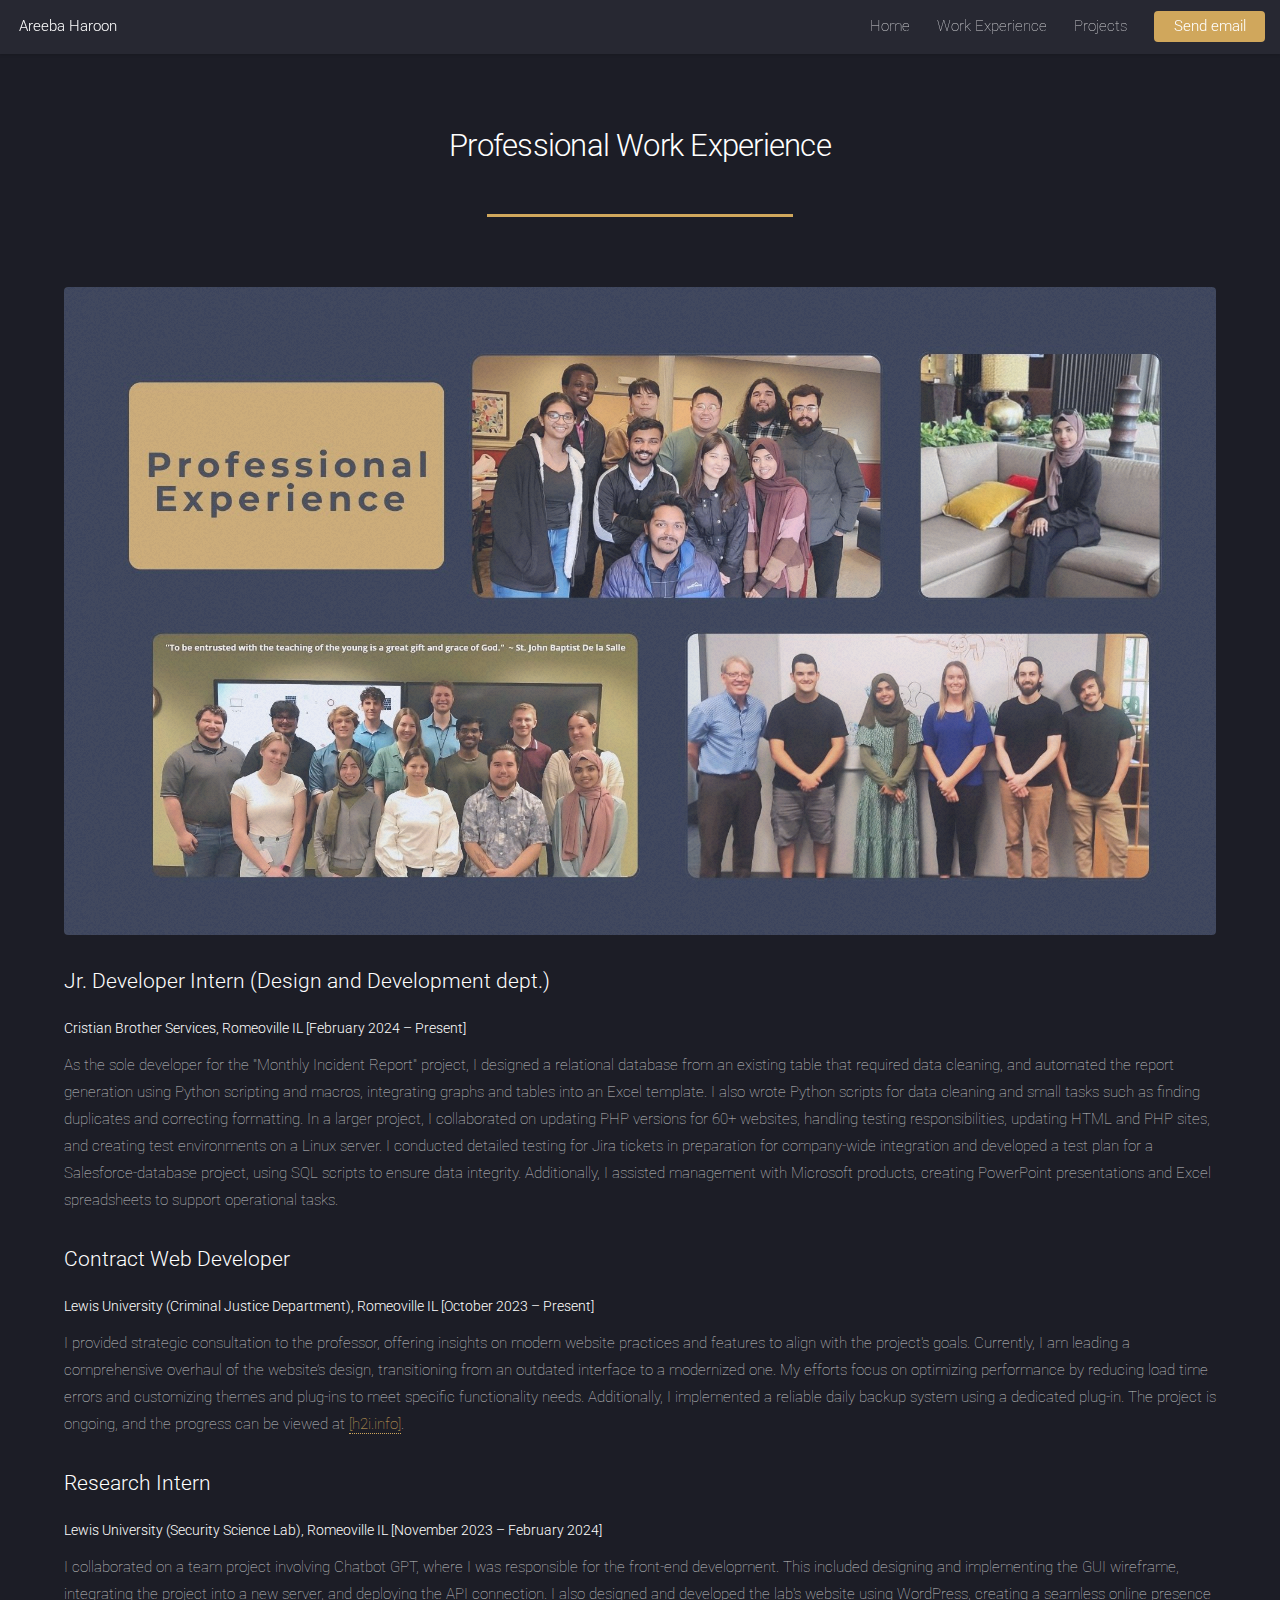
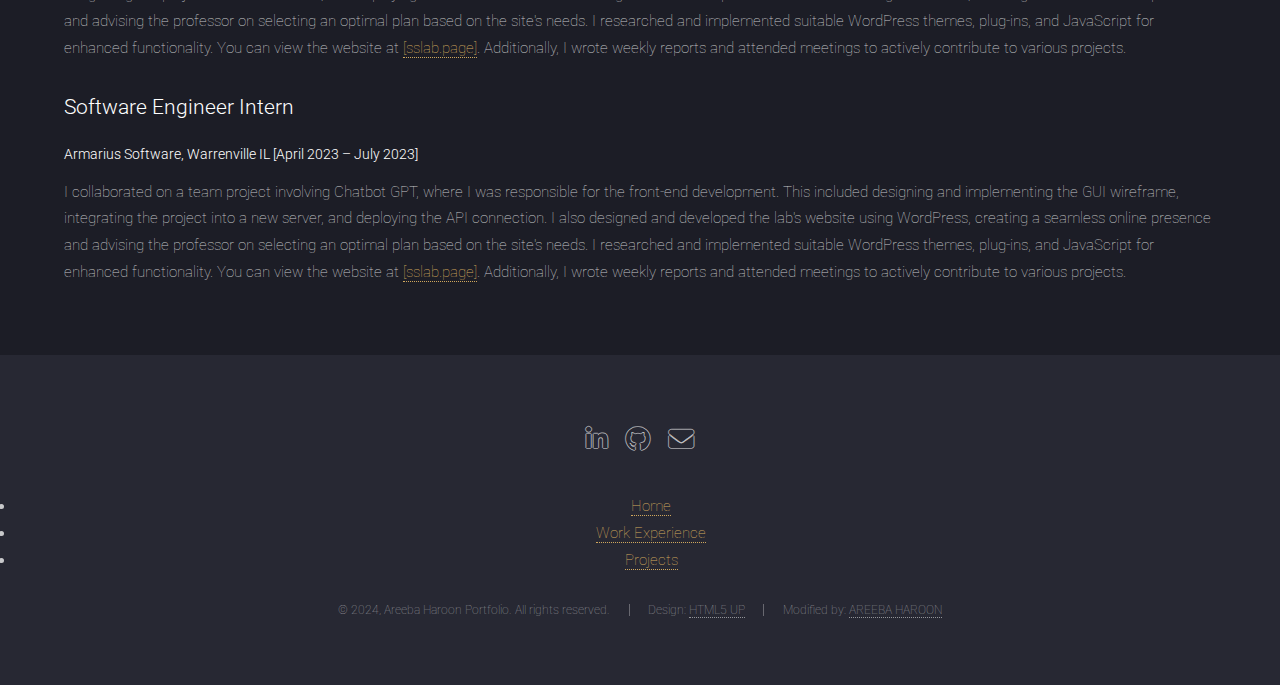
==== experience.html @ 65d548bd "first commit" ====
<!DOCTYPE HTML>
<!--
	Landed by HTML5 UP
	html5up.net | @ajlkn
	Free for personal and commercial use under the CCA 3.0 license (html5up.net/license)
-->
<html>
	<head>
		<title>Work Experience</title>
		<meta charset="utf-8" />
		<meta name="viewport" content="width=device-width, initial-scale=1, user-scalable=no" />
		<link rel="stylesheet" href="assets/css/main.css" />
		<noscript><link rel="stylesheet" href="assets/css/noscript.css" /></noscript>
	</head>
	<body class="is-preload">
		<div id="page-wrapper">

			<!-- Header -->
			<header id="header">
				<h1 id="logo"><a href="index.html">Areeba Haroon</a></h1>
				<nav id="nav">
					<ul>
						<li><a href="index.html">Home</a></li>
						<li><a href="experience.html">Work Experience</a></li>
						<li><a href="projects.html">Projects</a></li>
						<li><a href="mailto:areeba.haroon@outlook.com" class="button primary">Send email</a></li>
					</ul>
				</nav>
			</header>

			<!-- Main -->
				<div id="main" class="wrapper style1">
					<div class="container">
						<header class="major">
							<h2>Professional Work Experience</h2>
						</header>

						<!-- Content -->
							<section id="content">
								<a href="#" class="image fit"><img src="images/experience.jpg" alt="" /></a>
								<h3>Jr. Developer Intern (Design and Development dept.)</h3>
								<h5>Cristian Brother Services, Romeoville IL [February 2024 – Present]</h5>
								<p>As the sole developer for the "Monthly Incident Report" project, I designed a relational database from an existing table that required data cleaning, and automated the report generation using Python scripting and macros, integrating graphs and tables into an Excel template. I also wrote Python scripts for data cleaning and small tasks such as finding duplicates and correcting formatting. In a larger project, I collaborated on updating PHP versions for 60+ websites, handling testing responsibilities, updating HTML and PHP sites, and creating test environments on a Linux server. I conducted detailed testing for Jira tickets in preparation for company-wide integration and developed a test plan for a Salesforce-database project, using SQL scripts to ensure data integrity. Additionally, I assisted management with Microsoft products, creating PowerPoint presentations and Excel spreadsheets to support operational tasks.</p>
								<h3>Contract Web Developer</h3>
								<h5>Lewis University (Criminal Justice Department), Romeoville IL [October 2023 – Present]</h5>
								<p>I provided strategic consultation to the professor, offering insights on modern website practices and features to align with the project's goals. Currently, I am leading a comprehensive overhaul of the website’s design, transitioning from an outdated interface to a modernized one. My efforts focus on optimizing performance by reducing load time errors and customizing themes and plug-ins to meet specific functionality needs. Additionally, I implemented a reliable daily backup system using a dedicated plug-in. The project is ongoing, and the progress can be viewed at <a href="http://h2i.info" target="_blank" rel="noopener noreferrer">[h2i.info]</a>.</p>								
								<h3>Research Intern</h3>
								<h5>Lewis University (Security Science Lab), Romeoville IL [November 2023 – February 2024]</h5>
								<p>I collaborated on a team project involving Chatbot GPT, where I was responsible for the front-end development. This included designing and implementing the GUI wireframe, integrating the project into a new server, and deploying the API connection. I also designed and developed the lab's website using WordPress, creating a seamless online presence and advising the professor on selecting an optimal plan based on the site's needs. I researched and implemented suitable WordPress themes, plug-ins, and JavaScript for enhanced functionality. You can view the website at <a href="http://sslab.page"  target="_blank" rel="noopener noreferrer">[sslab.page]</a>. Additionally, I wrote weekly reports and attended meetings to actively contribute to various projects.</p>
								<h3>Software Engineer Intern</h3>
								<h5>Armarius Software, Warrenville IL [April 2023 – July 2023]</h5>
								<p>I collaborated on a team project involving Chatbot GPT, where I was responsible for the front-end development. This included designing and implementing the GUI wireframe, integrating the project into a new server, and deploying the API connection. I also designed and developed the lab's website using WordPress, creating a seamless online presence and advising the professor on selecting an optimal plan based on the site's needs. I researched and implemented suitable WordPress themes, plug-ins, and JavaScript for enhanced functionality. You can view the website at <a href="http://sslab.page"  target="_blank" rel="noopener noreferrer">[sslab.page]</a>. Additionally, I wrote weekly reports and attended meetings to actively contribute to various projects.</p>
							
							</section>

					</div>
				</div>

			<!-- Footer -->
			<footer id="footer">
				<ul class="icons">
					<li><a href="https://www.linkedin.com/in/areeba-haroon-a89050228/" target="_blank" rel="noopener noreferrer" class="icon brands alt fa-linkedin-in"><span class="label">LinkedIn</span></a></li>
					<li><a href="https://github.com/areebaharoon22" target="_blank" rel="noopener noreferrer" class="icon brands alt fa-github"><span class="label">GitHub</span></a></li>
					<li><a href="mailto:areeba.haroon@outlook.com" target="_blank" class="icon solid alt fa-envelope"><span class="label">Email</span></a></li>
				</ul>
				<ul>
					<li><a href="home.html">Home</a></li>
					<li><a href="experience.html">Work Experience</a></li>
					<li><a href="projects.html">Projects</a></li>
				</ul>
				<ul class="copyright">
					<li>&copy; 2024, Areeba Haroon Portfolio. All rights reserved.</li><li>Design: <a href="http://html5up.net">HTML5 UP</a></li><li>Modified by: <a href="https://www.linkedin.com/in/areeba-haroon-a89050228/">AREEBA HAROON</a></li>
				</ul>
				</ul>
			</footer>

		</div>

		<!-- Scripts -->
			<script src="assets/js/jquery.min.js"></script>
			<script src="assets/js/jquery.scrolly.min.js"></script>
			<script src="assets/js/jquery.dropotron.min.js"></script>
			<script src="assets/js/jquery.scrollex.min.js"></script>
			<script src="assets/js/browser.min.js"></script>
			<script src="assets/js/breakpoints.min.js"></script>
			<script src="assets/js/util.js"></script>
			<script src="assets/js/main.js"></script>

	</body>
</html>
---- assets/css/main.css ----
@import url("fontawesome-all.min.css");
@import url("https://fonts.googleapis.com/css?family=Roboto:100,300,100italic,300italic");

/*
	Landed by HTML5 UP
	html5up.net | @ajlkn
	Free for personal and commercial use under the CCA 3.0 license (html5up.net/license)
*/

html, body, div, span, applet, object,
iframe, h1, h2, h3, h4, h5, h6, p, blockquote,
pre, a, abbr, acronym, address, big, cite,
code, del, dfn, em, img, ins, kbd, q, s, samp,
small, strike, strong, sub, sup, tt, var, b,
u, i, center, dl, dt, dd, ol, ul, li, fieldset,
form, label, legend, table, caption, tbody,
tfoot, thead, tr, th, td, article, aside,
canvas, details, embed, figure, figcaption,
footer, header, hgroup, menu, nav, output, ruby,
section, summary, time, mark, audio, video {
	margin: 0;
	padding: 0;
	border: 0;
	font-size: 100%;
	font: inherit;
	vertical-align: baseline;}

article, aside, details, figcaption, figure,
footer, header, hgroup, menu, nav, section {
	display: block;}

body {
	line-height: 1;
}

ol, ul {
	list-style: none;
}

blockquote, q {
	quotes: none;
}

	blockquote:before, blockquote:after, q:before, q:after {
		content: '';
		content: none;
	}

table {
	border-collapse: collapse;
	border-spacing: 0;
}

body {
	-webkit-text-size-adjust: none;
}

mark {
	background-color: transparent;
	color: inherit;
}

input::-moz-focus-inner {
	border: 0;
	padding: 0;
}

input, select, textarea {
	-moz-appearance: none;
	-webkit-appearance: none;
	-ms-appearance: none;
	appearance: none;
}

/* Basic */

	html {
		box-sizing: border-box;
	}

	*, *:before, *:after {
		box-sizing: inherit;
	}

	html, body {
		background: #1c1d26;
	}

	body.is-preload *, body.is-preload *:before, body.is-preload *:after {
		-moz-animation: none !important;
		-webkit-animation: none !important;
		-ms-animation: none !important;
		animation: none !important;
		-moz-transition: none !important;
		-webkit-transition: none !important;
		-ms-transition: none !important;
		transition: none !important;
	}

	body, input, select, textarea {
		color: rgba(255, 255, 255, 0.75);
		font-family: "Roboto", Helvetica, sans-serif;
		font-size: 15pt;
		font-weight: 100;
		line-height: 1.75em;
	}

	a {
		-moz-transition: border-color 0.2s ease-in-out, color 0.2s ease-in-out;
		-webkit-transition: border-color 0.2s ease-in-out, color 0.2s ease-in-out;
		-ms-transition: border-color 0.2s ease-in-out, color 0.2s ease-in-out;
		transition: border-color 0.2s ease-in-out, color 0.2s ease-in-out;
		border-bottom: dotted 1px;
		color: #d0a75c;
		text-decoration: none;
	}

		a:hover {
			color: #d0a75c !important;
			border-bottom-color: transparent;
		}

	strong, b {
		color: #ffffff;
		font-weight: 300;
	}

	em, i {
		font-style: italic;
	}

	p {
		margin: 0 0 2em 0;
	}

	h1, h2, h3, h4, h5, h6 {
		color: #ffffff;
		font-weight: 300;
		line-height: 1em;
		margin: 0 0 1em 0;
	}

		h1 a, h2 a, h3 a, h4 a, h5 a, h6 a {
			color: inherit;
			border: 0;
		}

	h2 {
		font-size: 2em;
		line-height: 1.5em;
		letter-spacing: -0.025em;
	}

	h3 {
		font-size: 1.35em;
		line-height: 1.5em;
	}

	h4 {
		font-size: 1.1em;
		line-height: 1.5em;
	}

	h5 {
		font-size: 0.9em;
		line-height: 1.5em;
	}

	h6 {
		font-size: 0.7em;
		line-height: 1.5em;
	}

	sub {
		font-size: 0.8em;
		position: relative;
		top: 0.5em;
	}

	sup {
		font-size: 0.8em;
		position: relative;
		top: -0.5em;
	}

	hr {
		border: 0;
		border-bottom: solid 1px rgba(255, 255, 255, 0.3);
		margin: 3em 0;
	}

		hr.major {
			margin: 4em 0;
		}

	blockquote {
		border-left: solid 4px rgba(255, 255, 255, 0.3);
		font-style: italic;
		margin: 0 0 2em 0;
		padding: 0.5em 0 0.5em 2em;
	}

	code {
		background: rgba(255, 255, 255, 0.075);
		border-radius: 4px;
		font-family: "Courier New", monospace;
		font-size: 0.9em;
		margin: 0 0.25em;
		padding: 0.25em 0.65em;
	}

	pre {
		-webkit-overflow-scrolling: touch;
		font-family: "Courier New", monospace;
		font-size: 0.9em;
		margin: 0 0 2em 0;
	}

		pre code {
			display: block;
			line-height: 1.75em;
			padding: 1em 1.5em;
			overflow-x: auto;
		}

	.align-left {
		text-align: left;
	}

	.align-center {
		text-align: center;
	}

	.align-right {
		text-align: right;
	}

/* Loader */

	@-moz-keyframes spinner-show {
		0% {
			opacity: 0;
		}

		100% {
			opacity: 1;
		}
	}

	@-webkit-keyframes spinner-show {
		0% {
			opacity: 0;
		}

		100% {
			opacity: 1;
		}
	}

	@-ms-keyframes spinner-show {
		0% {
			opacity: 0;
		}

		100% {
			opacity: 1;
		}
	}

	@keyframes spinner-show {
		0% {
			opacity: 0;
		}

		100% {
			opacity: 1;
		}
	}

	@-moz-keyframes spinner-hide {
		0% {
			color: rgba(255, 255, 255, 0.15);
			z-index: 100001;
			-moz-transform: scale(1) rotate(0deg);
			-webkit-transform: scale(1) rotate(0deg);
			-ms-transform: scale(1) rotate(0deg);
			transform: scale(1) rotate(0deg);
		}

		99% {
			color: #1c1d26;
			z-index: 100001;
			-moz-transform: scale(0.5) rotate(360deg);
			-webkit-transform: scale(0.5) rotate(360deg);
			-ms-transform: scale(0.5) rotate(360deg);
			transform: scale(0.5) rotate(360deg);
		}

		100% {
			color: #1c1d26;
			z-index: -1;
			-moz-transform: scale(0.5) rotate(360deg);
			-webkit-transform: scale(0.5) rotate(360deg);
			-ms-transform: scale(0.5) rotate(360deg);
			transform: scale(0.5) rotate(360deg);
		}
	}

	@-webkit-keyframes spinner-hide {
		0% {
			color: rgba(255, 255, 255, 0.15);
			z-index: 100001;
			-moz-transform: scale(1) rotate(0deg);
			-webkit-transform: scale(1) rotate(0deg);
			-ms-transform: scale(1) rotate(0deg);
			transform: scale(1) rotate(0deg);
		}

		99% {
			color: #1c1d26;
			z-index: 100001;
			-moz-transform: scale(0.5) rotate(360deg);
			-webkit-transform: scale(0.5) rotate(360deg);
			-ms-transform: scale(0.5) rotate(360deg);
			transform: scale(0.5) rotate(360deg);
		}

		100% {
			color: #1c1d26;
			z-index: -1;
			-moz-transform: scale(0.5) rotate(360deg);
			-webkit-transform: scale(0.5) rotate(360deg);
			-ms-transform: scale(0.5) rotate(360deg);
			transform: scale(0.5) rotate(360deg);
		}
	}

	@-ms-keyframes spinner-hide {
		0% {
			color: rgba(255, 255, 255, 0.15);
			z-index: 100001;
			-moz-transform: scale(1) rotate(0deg);
			-webkit-transform: scale(1) rotate(0deg);
			-ms-transform: scale(1) rotate(0deg);
			transform: scale(1) rotate(0deg);
		}

		99% {
			color: #1c1d26;
			z-index: 100001;
			-moz-transform: scale(0.5) rotate(360deg);
			-webkit-transform: scale(0.5) rotate(360deg);
			-ms-transform: scale(0.5) rotate(360deg);
			transform: scale(0.5) rotate(360deg);
		}

		100% {
			color: #1c1d26;
			z-index: -1;
			-moz-transform: scale(0.5) rotate(360deg);
			-webkit-transform: scale(0.5) rotate(360deg);
			-ms-transform: scale(0.5) rotate(360deg);
			transform: scale(0.5) rotate(360deg);
		}
	}

	@keyframes spinner-hide {
		0% {
			color: rgba(255, 255, 255, 0.15);
			z-index: 100001;
			-moz-transform: scale(1) rotate(0deg);
			-webkit-transform: scale(1) rotate(0deg);
			-ms-transform: scale(1) rotate(0deg);
			transform: scale(1) rotate(0deg);
		}

		99% {
			color: #1c1d26;
			z-index: 100001;
			-moz-transform: scale(0.5) rotate(360deg);
			-webkit-transform: scale(0.5) rotate(360deg);
			-ms-transform: scale(0.5) rotate(360deg);
			transform: scale(0.5) rotate(360deg);
		}

		100% {
			color: #1c1d26;
			z-index: -1;
			-moz-transform: scale(0.5) rotate(360deg);
			-webkit-transform: scale(0.5) rotate(360deg);
			-ms-transform: scale(0.5) rotate(360deg);
			transform: scale(0.5) rotate(360deg);
		}
	}

	@-moz-keyframes spinner-rotate {
		0% {
			-moz-transform: scale(1) rotate(0deg);
			-webkit-transform: scale(1) rotate(0deg);
			-ms-transform: scale(1) rotate(0deg);
			transform: scale(1) rotate(0deg);
		}

		100% {
			-moz-transform: scale(1) rotate(360deg);
			-webkit-transform: scale(1) rotate(360deg);
			-ms-transform: scale(1) rotate(360deg);
			transform: scale(1) rotate(360deg);
		}
	}

	@-webkit-keyframes spinner-rotate {
		0% {
			-moz-transform: scale(1) rotate(0deg);
			-webkit-transform: scale(1) rotate(0deg);
			-ms-transform: scale(1) rotate(0deg);
			transform: scale(1) rotate(0deg);
		}

		100% {
			-moz-transform: scale(1) rotate(360deg);
			-webkit-transform: scale(1) rotate(360deg);
			-ms-transform: scale(1) rotate(360deg);
			transform: scale(1) rotate(360deg);
		}
	}

	@-ms-keyframes spinner-rotate {
		0% {
			-moz-transform: scale(1) rotate(0deg);
			-webkit-transform: scale(1) rotate(0deg);
			-ms-transform: scale(1) rotate(0deg);
			transform: scale(1) rotate(0deg);
		}

		100% {
			-moz-transform: scale(1) rotate(360deg);
			-webkit-transform: scale(1) rotate(360deg);
			-ms-transform: scale(1) rotate(360deg);
			transform: scale(1) rotate(360deg);
		}
	}

	@keyframes spinner-rotate {
		0% {
			-moz-transform: scale(1) rotate(0deg);
			-webkit-transform: scale(1) rotate(0deg);
			-ms-transform: scale(1) rotate(0deg);
			transform: scale(1) rotate(0deg);
		}

		100% {
			-moz-transform: scale(1) rotate(360deg);
			-webkit-transform: scale(1) rotate(360deg);
			-ms-transform: scale(1) rotate(360deg);
			transform: scale(1) rotate(360deg);
		}
	}

	@-moz-keyframes overlay-hide {
		0% {
			opacity: 1;
			z-index: 100000;
		}

		15% {
			opacity: 1;
			z-index: 100000;
		}

		99% {
			opacity: 0;
			z-index: 100000;
		}

		100% {
			opacity: 0;
			z-index: -1;
		}
	}

	@-webkit-keyframes overlay-hide {
		0% {
			opacity: 1;
			z-index: 100000;
		}

		15% {
			opacity: 1;
			z-index: 100000;
		}

		99% {
			opacity: 0;
			z-index: 100000;
		}

		100% {
			opacity: 0;
			z-index: -1;
		}
	}

	@-ms-keyframes overlay-hide {
		0% {
			opacity: 1;
			z-index: 100000;
		}

		15% {
			opacity: 1;
			z-index: 100000;
		}

		99% {
			opacity: 0;
			z-index: 100000;
		}

		100% {
			opacity: 0;
			z-index: -1;
		}
	}

	@keyframes overlay-hide {
		0% {
			opacity: 1;
			z-index: 100000;
		}

		15% {
			opacity: 1;
			z-index: 100000;
		}

		99% {
			opacity: 0;
			z-index: 100000;
		}

		100% {
			opacity: 0;
			z-index: -1;
		}
	}

	body.landing {
		text-decoration: none;
	}

		body.landing:before {
			-moz-osx-font-smoothing: grayscale;
			-webkit-font-smoothing: antialiased;
			display: inline-block;
			font-style: normal;
			font-variant: normal;
			text-rendering: auto;
			line-height: 1;
			text-transform: none !important;
			font-family: 'Font Awesome 5 Free';
			font-weight: 900;
		}

		body.landing:before {
			-moz-animation: spinner-show 1.5s 1 0.25s ease forwards, spinner-hide 0.25s ease-in-out forwards !important;
			-webkit-animation: spinner-show 1.5s 1 0.25s ease forwards, spinner-hide 0.25s ease-in-out forwards !important;
			-ms-animation: spinner-show 1.5s 1 0.25s ease forwards, spinner-hide 0.25s ease-in-out forwards !important;
			animation: spinner-show 1.5s 1 0.25s ease forwards, spinner-hide 0.25s ease-in-out forwards !important;
			-moz-transform-origin: 50% 50%;
			-webkit-transform-origin: 50% 50%;
			-ms-transform-origin: 50% 50%;
			transform-origin: 50% 50%;
			color: rgba(255, 255, 255, 0.15);
			content: '\f1ce';
			cursor: default;
			display: block;
			font-size: 2em;
			height: 2em;
			left: 50%;
			line-height: 2em;
			margin: -1em 0 0 -1em;
			opacity: 0;
			position: fixed;
			text-align: center;
			top: 50%;
			width: 2em;
			z-index: -1;
		}

		body.landing:after {
			-moz-animation: overlay-hide 1.5s ease-in forwards !important;
			-webkit-animation: overlay-hide 1.5s ease-in forwards !important;
			-ms-animation: overlay-hide 1.5s ease-in forwards !important;
			animation: overlay-hide 1.5s ease-in forwards !important;
			background: #1c1d26;
			content: '';
			display: block;
			height: 100%;
			left: 0;
			opacity: 0;
			position: fixed;
			top: 0;
			width: 100%;
			z-index: -1;
		}

		body.landing.is-preload:before {
			-moz-animation: spinner-show 1.5s 1 0.25s ease forwards, spinner-rotate 0.75s infinite linear !important;
			-webkit-animation: spinner-show 1.5s 1 0.25s ease forwards, spinner-rotate 0.75s infinite linear !important;
			-ms-animation: spinner-show 1.5s 1 0.25s ease forwards, spinner-rotate 0.75s infinite linear !important;
			animation: spinner-show 1.5s 1 0.25s ease forwards, spinner-rotate 0.75s infinite linear !important;
			z-index: 100001;
		}

		body.landing.is-preload:after {
			-moz-animation: none !important;
			-webkit-animation: none !important;
			-ms-animation: none !important;
			animation: none !important;
			opacity: 1;
			z-index: 100000;
		}

	@media (-webkit-min-device-pixel-ratio: 2) {

		body.landing:before {
			line-height: 2.025em;
		}

	}

/* Container */

	.container {
		margin: 0 auto;
		max-width: calc(100% - 4em);
		width: 70em;
	}

		.container.xsmall {
			width: 17.5em;
		}

		.container.small {
			width: 35em;
		}

		.container.medium {
			width: 52.5em;
		}

		.container.large {
			width: 87.5em;
		}

		.container.xlarge {
			width: 105em;
		}

		.container.max {
			width: 100%;
		}

		@media screen and (max-width: 1280px) {

			.container {
				width: 90%;
				max-width: 100%;
			}

		}

		@media screen and (max-width: 980px) {

			.container {
				width: 100% !important;
			}

		}

/* Row */

	.row {
		display: flex;
		flex-wrap: wrap;
		box-sizing: border-box;
		align-items: stretch;
	}

		.row > * {
			box-sizing: border-box;
		}

		.row.gtr-uniform > * > :last-child {
			margin-bottom: 0;
		}

		.row.aln-left {
			justify-content: flex-start;
		}

		.row.aln-center {
			justify-content: center;
		}

		.row.aln-right {
			justify-content: flex-end;
		}

		.row.aln-top {
			align-items: flex-start;
		}

		.row.aln-middle {
			align-items: center;
		}

		.row.aln-bottom {
			align-items: flex-end;
		}

		.row > .imp {
			order: -1;
		}

		.row > .col-1 {
			width: 8.33333%;
		}

		.row > .off-1 {
			margin-left: 8.33333%;
		}

		.row > .col-2 {
			width: 16.66667%;
		}

		.row > .off-2 {
			margin-left: 16.66667%;
		}

		.row > .col-3 {
			width: 25%;
		}

		.row > .off-3 {
			margin-left: 25%;
		}

		.row > .col-4 {
			width: 33.33333%;
		}

		.row > .off-4 {
			margin-left: 33.33333%;
		}

		.row > .col-5 {
			width: 41.66667%;
		}

		.row > .off-5 {
			margin-left: 41.66667%;
		}

		.row > .col-6 {
			width: 50%;
		}

		.row > .off-6 {
			margin-left: 50%;
		}

		.row > .col-7 {
			width: 58.33333%;
		}

		.row > .off-7 {
			margin-left: 58.33333%;
		}

		.row > .col-8 {
			width: 66.66667%;
		}

		.row > .off-8 {
			margin-left: 66.66667%;
		}

		.row > .col-9 {
			width: 75%;
		}

		.row > .off-9 {
			margin-left: 75%;
		}

		.row > .col-10 {
			width: 83.33333%;
		}

		.row > .off-10 {
			margin-left: 83.33333%;
		}

		.row > .col-11 {
			width: 91.66667%;
		}

		.row > .off-11 {
			margin-left: 91.66667%;
		}

		.row > .col-12 {
			width: 100%;
		}

		.row > .off-12 {
			margin-left: 100%;
		}

		.row.gtr-0 {
			margin-top: 0;
			margin-left: 0em;
		}

			.row.gtr-0 > * {
				padding: 0 0 0 0em;
			}

			.row.gtr-0.gtr-uniform {
				margin-top: 0em;
			}

				.row.gtr-0.gtr-uniform > * {
					padding-top: 0em;
				}

		.row.gtr-25 {
			margin-top: 0;
			margin-left: -0.625em;
		}

			.row.gtr-25 > * {
				padding: 0 0 0 0.625em;
			}

			.row.gtr-25.gtr-uniform {
				margin-top: -0.625em;
			}

				.row.gtr-25.gtr-uniform > * {
					padding-top: 0.625em;
				}

		.row.gtr-50 {
			margin-top: 0;
			margin-left: -1.25em;
		}

			.row.gtr-50 > * {
				padding: 0 0 0 1.25em;
			}

			.row.gtr-50.gtr-uniform {
				margin-top: -1.25em;
			}

				.row.gtr-50.gtr-uniform > * {
					padding-top: 1.25em;
				}

		.row {
			margin-top: 0;
			margin-left: -2.5em;
		}

			.row > * {
				padding: 0 0 0 2.5em;
			}

			.row.gtr-uniform {
				margin-top: -2.5em;
			}

				.row.gtr-uniform > * {
					padding-top: 2.5em;
				}

		.row.gtr-150 {
			margin-top: 0;
			margin-left: -3.75em;
		}

			.row.gtr-150 > * {
				padding: 0 0 0 3.75em;
			}

			.row.gtr-150.gtr-uniform {
				margin-top: -3.75em;
			}

				.row.gtr-150.gtr-uniform > * {
					padding-top: 3.75em;
				}

		.row.gtr-200 {
			margin-top: 0;
			margin-left: -5em;
		}

			.row.gtr-200 > * {
				padding: 0 0 0 5em;
			}

			.row.gtr-200.gtr-uniform {
				margin-top: -5em;
			}

				.row.gtr-200.gtr-uniform > * {
					padding-top: 5em;
				}

		@media screen and (max-width: 1680px) {

			.row {
				display: flex;
				flex-wrap: wrap;
				box-sizing: border-box;
				align-items: stretch;
			}

				.row > * {
					box-sizing: border-box;
				}

				.row.gtr-uniform > * > :last-child {
					margin-bottom: 0;
				}

				.row.aln-left {
					justify-content: flex-start;
				}

				.row.aln-center {
					justify-content: center;
				}

				.row.aln-right {
					justify-content: flex-end;
				}

				.row.aln-top {
					align-items: flex-start;
				}

				.row.aln-middle {
					align-items: center;
				}

				.row.aln-bottom {
					align-items: flex-end;
				}

				.row > .imp-xlarge {
					order: -1;
				}

				.row > .col-1-xlarge {
					width: 8.33333%;
				}

				.row > .off-1-xlarge {
					margin-left: 8.33333%;
				}

				.row > .col-2-xlarge {
					width: 16.66667%;
				}

				.row > .off-2-xlarge {
					margin-left: 16.66667%;
				}

				.row > .col-3-xlarge {
					width: 25%;
				}

				.row > .off-3-xlarge {
					margin-left: 25%;
				}

				.row > .col-4-xlarge {
					width: 33.33333%;
				}

				.row > .off-4-xlarge {
					margin-left: 33.33333%;
				}

				.row > .col-5-xlarge {
					width: 41.66667%;
				}

				.row > .off-5-xlarge {
					margin-left: 41.66667%;
				}

				.row > .col-6-xlarge {
					width: 50%;
				}

				.row > .off-6-xlarge {
					margin-left: 50%;
				}

				.row > .col-7-xlarge {
					width: 58.33333%;
				}

				.row > .off-7-xlarge {
					margin-left: 58.33333%;
				}

				.row > .col-8-xlarge {
					width: 66.66667%;
				}

				.row > .off-8-xlarge {
					margin-left: 66.66667%;
				}

				.row > .col-9-xlarge {
					width: 75%;
				}

				.row > .off-9-xlarge {
					margin-left: 75%;
				}

				.row > .col-10-xlarge {
					width: 83.33333%;
				}

				.row > .off-10-xlarge {
					margin-left: 83.33333%;
				}

				.row > .col-11-xlarge {
					width: 91.66667%;
				}

				.row > .off-11-xlarge {
					margin-left: 91.66667%;
				}

				.row > .col-12-xlarge {
					width: 100%;
				}

				.row > .off-12-xlarge {
					margin-left: 100%;
				}

				.row.gtr-0 {
					margin-top: 0;
					margin-left: 0em;
				}

					.row.gtr-0 > * {
						padding: 0 0 0 0em;
					}

					.row.gtr-0.gtr-uniform {
						margin-top: 0em;
					}

						.row.gtr-0.gtr-uniform > * {
							padding-top: 0em;
						}

				.row.gtr-25 {
					margin-top: 0;
					margin-left: -0.625em;
				}

					.row.gtr-25 > * {
						padding: 0 0 0 0.625em;
					}

					.row.gtr-25.gtr-uniform {
						margin-top: -0.625em;
					}

						.row.gtr-25.gtr-uniform > * {
							padding-top: 0.625em;
						}

				.row.gtr-50 {
					margin-top: 0;
					margin-left: -1.25em;
				}

					.row.gtr-50 > * {
						padding: 0 0 0 1.25em;
					}

					.row.gtr-50.gtr-uniform {
						margin-top: -1.25em;
					}

						.row.gtr-50.gtr-uniform > * {
							padding-top: 1.25em;
						}

				.row {
					margin-top: 0;
					margin-left: -2.5em;
				}

					.row > * {
						padding: 0 0 0 2.5em;
					}

					.row.gtr-uniform {
						margin-top: -2.5em;
					}

						.row.gtr-uniform > * {
							padding-top: 2.5em;
						}

				.row.gtr-150 {
					margin-top: 0;
					margin-left: -3.75em;
				}

					.row.gtr-150 > * {
						padding: 0 0 0 3.75em;
					}

					.row.gtr-150.gtr-uniform {
						margin-top: -3.75em;
					}

						.row.gtr-150.gtr-uniform > * {
							padding-top: 3.75em;
						}

				.row.gtr-200 {
					margin-top: 0;
					margin-left: -5em;
				}

					.row.gtr-200 > * {
						padding: 0 0 0 5em;
					}

					.row.gtr-200.gtr-uniform {
						margin-top: -5em;
					}

						.row.gtr-200.gtr-uniform > * {
							padding-top: 5em;
						}

		}

		@media screen and (max-width: 1280px) {

			.row {
				display: flex;
				flex-wrap: wrap;
				box-sizing: border-box;
				align-items: stretch;
			}

				.row > * {
					box-sizing: border-box;
				}

				.row.gtr-uniform > * > :last-child {
					margin-bottom: 0;
				}

				.row.aln-left {
					justify-content: flex-start;
				}

				.row.aln-center {
					justify-content: center;
				}

				.row.aln-right {
					justify-content: flex-end;
				}

				.row.aln-top {
					align-items: flex-start;
				}

				.row.aln-middle {
					align-items: center;
				}

				.row.aln-bottom {
					align-items: flex-end;
				}

				.row > .imp-large {
					order: -1;
				}

				.row > .col-1-large {
					width: 8.33333%;
				}

				.row > .off-1-large {
					margin-left: 8.33333%;
				}

				.row > .col-2-large {
					width: 16.66667%;
				}

				.row > .off-2-large {
					margin-left: 16.66667%;
				}

				.row > .col-3-large {
					width: 25%;
				}

				.row > .off-3-large {
					margin-left: 25%;
				}

				.row > .col-4-large {
					width: 33.33333%;
				}

				.row > .off-4-large {
					margin-left: 33.33333%;
				}

				.row > .col-5-large {
					width: 41.66667%;
				}

				.row > .off-5-large {
					margin-left: 41.66667%;
				}

				.row > .col-6-large {
					width: 50%;
				}

				.row > .off-6-large {
					margin-left: 50%;
				}

				.row > .col-7-large {
					width: 58.33333%;
				}

				.row > .off-7-large {
					margin-left: 58.33333%;
				}

				.row > .col-8-large {
					width: 66.66667%;
				}

				.row > .off-8-large {
					margin-left: 66.66667%;
				}

				.row > .col-9-large {
					width: 75%;
				}

				.row > .off-9-large {
					margin-left: 75%;
				}

				.row > .col-10-large {
					width: 83.33333%;
				}

				.row > .off-10-large {
					margin-left: 83.33333%;
				}

				.row > .col-11-large {
					width: 91.66667%;
				}

				.row > .off-11-large {
					margin-left: 91.66667%;
				}

				.row > .col-12-large {
					width: 100%;
				}

				.row > .off-12-large {
					margin-left: 100%;
				}

				.row.gtr-0 {
					margin-top: 0;
					margin-left: 0em;
				}

					.row.gtr-0 > * {
						padding: 0 0 0 0em;
					}

					.row.gtr-0.gtr-uniform {
						margin-top: 0em;
					}

						.row.gtr-0.gtr-uniform > * {
							padding-top: 0em;
						}

				.row.gtr-25 {
					margin-top: 0;
					margin-left: -0.625em;
				}

					.row.gtr-25 > * {
						padding: 0 0 0 0.625em;
					}

					.row.gtr-25.gtr-uniform {
						margin-top: -0.625em;
					}

						.row.gtr-25.gtr-uniform > * {
							padding-top: 0.625em;
						}

				.row.gtr-50 {
					margin-top: 0;
					margin-left: -1.25em;
				}

					.row.gtr-50 > * {
						padding: 0 0 0 1.25em;
					}

					.row.gtr-50.gtr-uniform {
						margin-top: -1.25em;
					}

						.row.gtr-50.gtr-uniform > * {
							padding-top: 1.25em;
						}

				.row {
					margin-top: 0;
					margin-left: -2.5em;
				}

					.row > * {
						padding: 0 0 0 2.5em;
					}

					.row.gtr-uniform {
						margin-top: -2.5em;
					}

						.row.gtr-uniform > * {
							padding-top: 2.5em;
						}

				.row.gtr-150 {
					margin-top: 0;
					margin-left: -3.75em;
				}

					.row.gtr-150 > * {
						padding: 0 0 0 3.75em;
					}

					.row.gtr-150.gtr-uniform {
						margin-top: -3.75em;
					}

						.row.gtr-150.gtr-uniform > * {
							padding-top: 3.75em;
						}

				.row.gtr-200 {
					margin-top: 0;
					margin-left: -5em;
				}

					.row.gtr-200 > * {
						padding: 0 0 0 5em;
					}

					.row.gtr-200.gtr-uniform {
						margin-top: -5em;
					}

						.row.gtr-200.gtr-uniform > * {
							padding-top: 5em;
						}

		}

		@media screen and (max-width: 980px) {

			.row {
				display: flex;
				flex-wrap: wrap;
				box-sizing: border-box;
				align-items: stretch;
			}

				.row > * {
					box-sizing: border-box;
				}

				.row.gtr-uniform > * > :last-child {
					margin-bottom: 0;
				}

				.row.aln-left {
					justify-content: flex-start;
				}

				.row.aln-center {
					justify-content: center;
				}

				.row.aln-right {
					justify-content: flex-end;
				}

				.row.aln-top {
					align-items: flex-start;
				}

				.row.aln-middle {
					align-items: center;
				}

				.row.aln-bottom {
					align-items: flex-end;
				}

				.row > .imp-medium {
					order: -1;
				}

				.row > .col-1-medium {
					width: 8.33333%;
				}

				.row > .off-1-medium {
					margin-left: 8.33333%;
				}

				.row > .col-2-medium {
					width: 16.66667%;
				}

				.row > .off-2-medium {
					margin-left: 16.66667%;
				}

				.row > .col-3-medium {
					width: 25%;
				}

				.row > .off-3-medium {
					margin-left: 25%;
				}

				.row > .col-4-medium {
					width: 33.33333%;
				}

				.row > .off-4-medium {
					margin-left: 33.33333%;
				}

				.row > .col-5-medium {
					width: 41.66667%;
				}

				.row > .off-5-medium {
					margin-left: 41.66667%;
				}

				.row > .col-6-medium {
					width: 50%;
				}

				.row > .off-6-medium {
					margin-left: 50%;
				}

				.row > .col-7-medium {
					width: 58.33333%;
				}

				.row > .off-7-medium {
					margin-left: 58.33333%;
				}

				.row > .col-8-medium {
					width: 66.66667%;
				}

				.row > .off-8-medium {
					margin-left: 66.66667%;
				}

				.row > .col-9-medium {
					width: 75%;
				}

				.row > .off-9-medium {
					margin-left: 75%;
				}

				.row > .col-10-medium {
					width: 83.33333%;
				}

				.row > .off-10-medium {
					margin-left: 83.33333%;
				}

				.row > .col-11-medium {
					width: 91.66667%;
				}

				.row > .off-11-medium {
					margin-left: 91.66667%;
				}

				.row > .col-12-medium {
					width: 100%;
				}

				.row > .off-12-medium {
					margin-left: 100%;
				}

				.row.gtr-0 {
					margin-top: 0;
					margin-left: 0em;
				}

					.row.gtr-0 > * {
						padding: 0 0 0 0em;
					}

					.row.gtr-0.gtr-uniform {
						margin-top: 0em;
					}

						.row.gtr-0.gtr-uniform > * {
							padding-top: 0em;
						}

				.row.gtr-25 {
					margin-top: 0;
					margin-left: -0.625em;
				}

					.row.gtr-25 > * {
						padding: 0 0 0 0.625em;
					}

					.row.gtr-25.gtr-uniform {
						margin-top: -0.625em;
					}

						.row.gtr-25.gtr-uniform > * {
							padding-top: 0.625em;
						}

				.row.gtr-50 {
					margin-top: 0;
					margin-left: -1.25em;
				}

					.row.gtr-50 > * {
						padding: 0 0 0 1.25em;
					}

					.row.gtr-50.gtr-uniform {
						margin-top: -1.25em;
					}

						.row.gtr-50.gtr-uniform > * {
							padding-top: 1.25em;
						}

				.row {
					margin-top: 0;
					margin-left: -2.5em;
				}

					.row > * {
						padding: 0 0 0 2.5em;
					}

					.row.gtr-uniform {
						margin-top: -2.5em;
					}

						.row.gtr-uniform > * {
							padding-top: 2.5em;
						}

				.row.gtr-150 {
					margin-top: 0;
					margin-left: -3.75em;
				}

					.row.gtr-150 > * {
						padding: 0 0 0 3.75em;
					}

					.row.gtr-150.gtr-uniform {
						margin-top: -3.75em;
					}

						.row.gtr-150.gtr-uniform > * {
							padding-top: 3.75em;
						}

				.row.gtr-200 {
					margin-top: 0;
					margin-left: -5em;
				}

					.row.gtr-200 > * {
						padding: 0 0 0 5em;
					}

					.row.gtr-200.gtr-uniform {
						margin-top: -5em;
					}

						.row.gtr-200.gtr-uniform > * {
							padding-top: 5em;
						}

		}

		@media screen and (max-width: 736px) {

			.row {
				display: flex;
				flex-wrap: wrap;
				box-sizing: border-box;
				align-items: stretch;
			}

				.row > * {
					box-sizing: border-box;
				}

				.row.gtr-uniform > * > :last-child {
					margin-bottom: 0;
				}

				.row.aln-left {
					justify-content: flex-start;
				}

				.row.aln-center {
					justify-content: center;
				}

				.row.aln-right {
					justify-content: flex-end;
				}

				.row.aln-top {
					align-items: flex-start;
				}

				.row.aln-middle {
					align-items: center;
				}

				.row.aln-bottom {
					align-items: flex-end;
				}

				.row > .imp-small {
					order: -1;
				}

				.row > .col-1-small {
					width: 8.33333%;
				}

				.row > .off-1-small {
					margin-left: 8.33333%;
				}

				.row > .col-2-small {
					width: 16.66667%;
				}

				.row > .off-2-small {
					margin-left: 16.66667%;
				}

				.row > .col-3-small {
					width: 25%;
				}

				.row > .off-3-small {
					margin-left: 25%;
				}

				.row > .col-4-small {
					width: 33.33333%;
				}

				.row > .off-4-small {
					margin-left: 33.33333%;
				}

				.row > .col-5-small {
					width: 41.66667%;
				}

				.row > .off-5-small {
					margin-left: 41.66667%;
				}

				.row > .col-6-small {
					width: 50%;
				}

				.row > .off-6-small {
					margin-left: 50%;
				}

				.row > .col-7-small {
					width: 58.33333%;
				}

				.row > .off-7-small {
					margin-left: 58.33333%;
				}

				.row > .col-8-small {
					width: 66.66667%;
				}

				.row > .off-8-small {
					margin-left: 66.66667%;
				}

				.row > .col-9-small {
					width: 75%;
				}

				.row > .off-9-small {
					margin-left: 75%;
				}

				.row > .col-10-small {
					width: 83.33333%;
				}

				.row > .off-10-small {
					margin-left: 83.33333%;
				}

				.row > .col-11-small {
					width: 91.66667%;
				}

				.row > .off-11-small {
					margin-left: 91.66667%;
				}

				.row > .col-12-small {
					width: 100%;
				}

				.row > .off-12-small {
					margin-left: 100%;
				}

				.row.gtr-0 {
					margin-top: 0;
					margin-left: 0em;
				}

					.row.gtr-0 > * {
						padding: 0 0 0 0em;
					}

					.row.gtr-0.gtr-uniform {
						margin-top: 0em;
					}

						.row.gtr-0.gtr-uniform > * {
							padding-top: 0em;
						}

				.row.gtr-25 {
					margin-top: 0;
					margin-left: -0.625em;
				}

					.row.gtr-25 > * {
						padding: 0 0 0 0.625em;
					}

					.row.gtr-25.gtr-uniform {
						margin-top: -0.625em;
					}

						.row.gtr-25.gtr-uniform > * {
							padding-top: 0.625em;
						}

				.row.gtr-50 {
					margin-top: 0;
					margin-left: -1.25em;
				}

					.row.gtr-50 > * {
						padding: 0 0 0 1.25em;
					}

					.row.gtr-50.gtr-uniform {
						margin-top: -1.25em;
					}

						.row.gtr-50.gtr-uniform > * {
							padding-top: 1.25em;
						}

				.row {
					margin-top: 0;
					margin-left: -2.5em;
				}

					.row > * {
						padding: 0 0 0 2.5em;
					}

					.row.gtr-uniform {
						margin-top: -2.5em;
					}

						.row.gtr-uniform > * {
							padding-top: 2.5em;
						}

				.row.gtr-150 {
					margin-top: 0;
					margin-left: -3.75em;
				}

					.row.gtr-150 > * {
						padding: 0 0 0 3.75em;
					}

					.row.gtr-150.gtr-uniform {
						margin-top: -3.75em;
					}

						.row.gtr-150.gtr-uniform > * {
							padding-top: 3.75em;
						}

				.row.gtr-200 {
					margin-top: 0;
					margin-left: -5em;
				}

					.row.gtr-200 > * {
						padding: 0 0 0 5em;
					}

					.row.gtr-200.gtr-uniform {
						margin-top: -5em;
					}

						.row.gtr-200.gtr-uniform > * {
							padding-top: 5em;
						}

		}

		@media screen and (max-width: 480px) {

			.row {
				display: flex;
				flex-wrap: wrap;
				box-sizing: border-box;
				align-items: stretch;
			}

				.row > * {
					box-sizing: border-box;
				}

				.row.gtr-uniform > * > :last-child {
					margin-bottom: 0;
				}

				.row.aln-left {
					justify-content: flex-start;
				}

				.row.aln-center {
					justify-content: center;
				}

				.row.aln-right {
					justify-content: flex-end;
				}

				.row.aln-top {
					align-items: flex-start;
				}

				.row.aln-middle {
					align-items: center;
				}

				.row.aln-bottom {
					align-items: flex-end;
				}

				.row > .imp-xsmall {
					order: -1;
				}

				.row > .col-1-xsmall {
					width: 8.33333%;
				}

				.row > .off-1-xsmall {
					margin-left: 8.33333%;
				}

				.row > .col-2-xsmall {
					width: 16.66667%;
				}

				.row > .off-2-xsmall {
					margin-left: 16.66667%;
				}

				.row > .col-3-xsmall {
					width: 25%;
				}

				.row > .off-3-xsmall {
					margin-left: 25%;
				}

				.row > .col-4-xsmall {
					width: 33.33333%;
				}

				.row > .off-4-xsmall {
					margin-left: 33.33333%;
				}

				.row > .col-5-xsmall {
					width: 41.66667%;
				}

				.row > .off-5-xsmall {
					margin-left: 41.66667%;
				}

				.row > .col-6-xsmall {
					width: 50%;
				}

				.row > .off-6-xsmall {
					margin-left: 50%;
				}

				.row > .col-7-xsmall {
					width: 58.33333%;
				}

				.row > .off-7-xsmall {
					margin-left: 58.33333%;
				}

				.row > .col-8-xsmall {
					width: 66.66667%;
				}

				.row > .off-8-xsmall {
					margin-left: 66.66667%;
				}

				.row > .col-9-xsmall {
					width: 75%;
				}

				.row > .off-9-xsmall {
					margin-left: 75%;
				}

				.row > .col-10-xsmall {
					width: 83.33333%;
				}

				.row > .off-10-xsmall {
					margin-left: 83.33333%;
				}

				.row > .col-11-xsmall {
					width: 91.66667%;
				}

				.row > .off-11-xsmall {
					margin-left: 91.66667%;
				}

				.row > .col-12-xsmall {
					width: 100%;
				}

				.row > .off-12-xsmall {
					margin-left: 100%;
				}

				.row.gtr-0 {
					margin-top: 0;
					margin-left: 0em;
				}

					.row.gtr-0 > * {
						padding: 0 0 0 0em;
					}

					.row.gtr-0.gtr-uniform {
						margin-top: 0em;
					}

						.row.gtr-0.gtr-uniform > * {
							padding-top: 0em;
						}

				.row.gtr-25 {
					margin-top: 0;
					margin-left: -0.625em;
				}

					.row.gtr-25 > * {
						padding: 0 0 0 0.625em;
					}

					.row.gtr-25.gtr-uniform {
						margin-top: -0.625em;
					}

						.row.gtr-25.gtr-uniform > * {
							padding-top: 0.625em;
						}

				.row.gtr-50 {
					margin-top: 0;
					margin-left: -1.25em;
				}

					.row.gtr-50 > * {
						padding: 0 0 0 1.25em;
					}

					.row.gtr-50.gtr-uniform {
						margin-top: -1.25em;
					}

						.row.gtr-50.gtr-uniform > * {
							padding-top: 1.25em;
						}

				.row {
					margin-top: 0;
					margin-left: -2.5em;
				}

					.row > * {
						padding: 0 0 0 2.5em;
					}

					.row.gtr-uniform {
						margin-top: -2.5em;
					}

						.row.gtr-uniform > * {
							padding-top: 2.5em;
						}

				.row.gtr-150 {
					margin-top: 0;
					margin-left: -3.75em;
				}

					.row.gtr-150 > * {
						padding: 0 0 0 3.75em;
					}

					.row.gtr-150.gtr-uniform {
						margin-top: -3.75em;
					}

						.row.gtr-150.gtr-uniform > * {
							padding-top: 3.75em;
						}

				.row.gtr-200 {
					margin-top: 0;
					margin-left: -5em;
				}

					.row.gtr-200 > * {
						padding: 0 0 0 5em;
					}

					.row.gtr-200.gtr-uniform {
						margin-top: -5em;
					}

						.row.gtr-200.gtr-uniform > * {
							padding-top: 5em;
						}

		}

/* Section/Article */

	section.special, article.special {
		text-align: center;
	}

	header p {
		color: #ffffff;
		position: relative;
		margin: 0 0 1.5em 0;
	}

	header h2 + p {
		font-size: 1.25em;
		margin-top: -1em;
		line-height: 1.75em;
	}

	header h3 + p {
		font-size: 1.1em;
		margin-top: -0.8em;
		line-height: 1.75em;
	}

	header h4 + p,
	header h5 + p,
	header h6 + p {
		font-size: 0.9em;
		margin-top: -0.6em;
		line-height: 1.5em;
	}

	header.major {
		margin: 0 0 4em 0;
		position: relative;
		text-align: center;
	}

		header.major:after {
			background: #d0a75c;
			content: '';
			display: inline-block;
			height: 0.2em;
			max-width: 20em;
			width: 75%;
		}

	footer.major {
		margin: 4em 0 0 0;
	}

/* Form */

	form {
		margin: 0 0 2em 0;
	}

		form.cta {
			max-width: 35em;
			margin-left: auto;
			margin-right: auto;
		}

	label {
		color: #ffffff;
		display: block;
		font-size: 0.9em;
		font-weight: 300;
		margin: 0 0 1em 0;
	}

	input[type="text"],
	input[type="password"],
	input[type="email"],
	select,
	textarea {
		-moz-appearance: none;
		-webkit-appearance: none;
		-ms-appearance: none;
		appearance: none;
		-moz-transition: border-color 0.2s ease-in-out;
		-webkit-transition: border-color 0.2s ease-in-out;
		-ms-transition: border-color 0.2s ease-in-out;
		transition: border-color 0.2s ease-in-out;
		background: transparent;
		border-radius: 4px;
		border: solid 1px rgba(255, 255, 255, 0.3);
		color: inherit;
		display: block;
		outline: 0;
		padding: 0 1em;
		text-decoration: none;
		width: 100%;
	}

		input[type="text"]:invalid,
		input[type="password"]:invalid,
		input[type="email"]:invalid,
		select:invalid,
		textarea:invalid {
			box-shadow: none;
		}

		input[type="text"]:focus,
		input[type="password"]:focus,
		input[type="email"]:focus,
		select:focus,
		textarea:focus {
			border-color: #d0a75c;
		}

	select {
		background-image: url("data:image/svg+xml;charset=utf8,%3Csvg xmlns='http://www.w3.org/2000/svg' width='40' height='40' preserveAspectRatio='none' viewBox='0 0 40 40'%3E%3Cpath d='M9.4,12.3l10.4,10.4l10.4-10.4c0.2-0.2,0.5-0.4,0.9-0.4c0.3,0,0.6,0.1,0.9,0.4l3.3,3.3c0.2,0.2,0.4,0.5,0.4,0.9 c0,0.4-0.1,0.6-0.4,0.9L20.7,31.9c-0.2,0.2-0.5,0.4-0.9,0.4c-0.3,0-0.6-0.1-0.9-0.4L4.3,17.3c-0.2-0.2-0.4-0.5-0.4-0.9 c0-0.4,0.1-0.6,0.4-0.9l3.3-3.3c0.2-0.2,0.5-0.4,0.9-0.4S9.1,12.1,9.4,12.3z' fill='rgba(255, 255, 255, 0.3)' /%3E%3C/svg%3E");
		background-size: 1.25rem;
		background-repeat: no-repeat;
		background-position: calc(100% - 1rem) center;
		height: 3em;
		padding-right: 3em;
		text-overflow: ellipsis;
	}

		select option {
			color: #ffffff;
			background: #1c1d26;
		}

		select:focus::-ms-value {
			background-color: transparent;
		}

		select::-ms-expand {
			display: none;
		}

	input[type="text"],
	input[type="password"],
	input[type="email"],
	select {
		height: 3em;
	}

	textarea {
		padding: 0.75em 1em;
	}

	input[type="checkbox"],
	input[type="radio"] {
		-moz-appearance: none;
		-webkit-appearance: none;
		-ms-appearance: none;
		appearance: none;
		display: block;
		float: left;
		margin-right: -2em;
		opacity: 0;
		width: 1em;
		z-index: -1;
	}

		input[type="checkbox"] + label,
		input[type="radio"] + label {
			text-decoration: none;
			color: rgba(255, 255, 255, 0.75);
			cursor: pointer;
			display: inline-block;
			font-size: 1em;
			font-weight: 100;
			padding-left: 2.55em;
			padding-right: 0.75em;
			position: relative;
		}

			input[type="checkbox"] + label:before,
			input[type="radio"] + label:before {
				-moz-osx-font-smoothing: grayscale;
				-webkit-font-smoothing: antialiased;
				display: inline-block;
				font-style: normal;
				font-variant: normal;
				text-rendering: auto;
				line-height: 1;
				text-transform: none !important;
				font-family: 'Font Awesome 5 Free';
				font-weight: 900;
			}

			input[type="checkbox"] + label:before,
			input[type="radio"] + label:before {
				border-radius: 4px;
				border: solid 1px rgba(255, 255, 255, 0.3);
				content: '';
				display: inline-block;
				font-size: 0.8em;
				height: 2.25em;
				left: 0;
				line-height: 2.25em;
				position: absolute;
				text-align: center;
				top: 0;
				width: 2.25em;
			}

		input[type="checkbox"]:checked + label:before,
		input[type="radio"]:checked + label:before {
			background: rgba(255, 255, 255, 0.25);
			color: #ffffff;
			content: '\f00c';
		}

		input[type="checkbox"]:focus + label:before,
		input[type="radio"]:focus + label:before {
			border-color: #d0a75c;
		}

	input[type="checkbox"] + label:before {
		border-radius: 4px;
	}

	input[type="radio"] + label:before {
		border-radius: 100%;
	}

	::-webkit-input-placeholder {
		color: rgba(255, 255, 255, 0.5) !important;
		opacity: 1.0;
	}

	:-moz-placeholder {
		color: rgba(255, 255, 255, 0.5) !important;
		opacity: 1.0;
	}

	::-moz-placeholder {
		color: rgba(255, 255, 255, 0.5) !important;
		opacity: 1.0;
	}

	:-ms-input-placeholder {
		color: rgba(255, 255, 255, 0.5) !important;
		opacity: 1.0;
	}

/* Box */

	.box {
		border-radius: 4px;
		border: solid 1px rgba(255, 255, 255, 0.3);
		margin-bottom: 2em;
		padding: 1.5em;
	}

		.box > :last-child,
		.box > :last-child > :last-child,
		.box > :last-child > :last-child > :last-child {
			margin-bottom: 0;
		}

		.box.alt {
			border: 0;
			border-radius: 0;
			padding: 0;
		}

/* Icon */

	.icon {
		text-decoration: none;
		border-bottom: none;
		position: relative;
	}

		.icon:before {
			-moz-osx-font-smoothing: grayscale;
			-webkit-font-smoothing: antialiased;
			display: inline-block;
			font-style: normal;
			font-variant: normal;
			text-rendering: auto;
			line-height: 1;
			text-transform: none !important;
			font-family: 'Font Awesome 5 Free';
			font-weight: 400;
		}

		.icon > .label {
			display: none;
		}

		.icon:before {
			line-height: inherit;
		}

		.icon.solid:before {
			font-weight: 900 !important;
		}

		.icon.brands:before {
			font-family: 'Font Awesome 5 Brands' !important;
		}

		.icon.alt {
			text-decoration: none;
		}

			.icon.alt:before {
				-moz-osx-font-smoothing: grayscale;
				-webkit-font-smoothing: antialiased;
				display: inline-block;
				font-style: normal;
				font-variant: normal;
				text-rendering: auto;
				line-height: 1;
				text-transform: none !important;
				font-family: 'Font Awesome 5 Free';
				font-weight: 400;
			}

			.icon.alt:before {
				color: #1c1d26 !important;
				text-shadow: 1px 0 0 #ffffff, -1px 0 0 #ffffff, 0 1px 0 #ffffff, 0 -1px 0 #ffffff;
			}

		.icon.major {
			background: #272833;
			border-radius: 100%;
			cursor: default;
			display: inline-block;
			height: 6em;
			line-height: 5.65em;
			margin: 0 0 2em 0;
			text-align: center;
			width: 6em;
		}

			.icon.major:before {
				font-size: 2.25em;
			}

			.icon.major.alt {
				text-decoration: none;
			}

				.icon.major.alt:before {
					-moz-osx-font-smoothing: grayscale;
					-webkit-font-smoothing: antialiased;
					display: inline-block;
					font-style: normal;
					font-variant: normal;
					text-rendering: auto;
					line-height: 1;
					text-transform: none !important;
					font-family: 'Font Awesome 5 Free';
					font-weight: 400;
				}

				.icon.major.alt:before {
					color: #272833 !important;
					text-shadow: 1px 0 0 #ffffff, -1px 0 0 #ffffff, 0 1px 0 #ffffff, 0 -1px 0 #ffffff;
				}

/* Image */

	.image {
		border-radius: 4px;
		border: 0;
		display: inline-block;
		position: relative;
		overflow: hidden;
	}

		.image:before {
			content: '';
			display: block;
			position: absolute;
			left: 0;
			top: 0;
			background-image: url("images/overlay.png");
			width: 100%;
			height: 100%;
			z-index: 1;
		}

		.image img {
			border-radius: 4px;
			display: block;
		}

		.image.left {
			float: left;
			margin: 0 1.5em 1em 0;
			top: 0.25em;
		}

		.image.right {
			float: right;
			margin: 0 0 1em 1.5em;
			top: 0.25em;
		}

		.image.left, .image.right {
			max-width: 40%;
		}

			.image.left img, .image.right img {
				width: 100%;
			}

		.image.fit {
			display: block;
			margin: 0 0 2em 0;
			width: 100%;
		}

			.image.fit img {
				width: 100%;
			}

/* List */

	ol {
		list-style: decimal;
		margin: 0 0 2em 0;
		padding-left: 1.25em;
	}

		ol li {
			padding-left: 0.25em;
		}

	ul {
		list-style: disc;
		margin: 0 0 2em 0;
		padding-left: 1em;
	}

		ul li {
			padding-left: 0.5em;
		}

		ul.alt {
			list-style: none;
			padding-left: 0;
		}

			ul.alt li {
				border-top: solid 1px rgba(255, 255, 255, 0.3);
				padding: 0.5em 0;
			}

				ul.alt li:first-child {
					border-top: 0;
					padding-top: 0;
				}

	dl {
		margin: 0 0 2em 0;
	}

/* Icons */

	ul.icons {
		cursor: default;
		list-style: none;
		padding-left: 0;
	}

		ul.icons li {
			display: inline-block;
			height: 2.5em;
			line-height: 2.5em;
			padding: 0 0.5em;
		}

			ul.icons li .icon {
				font-size: 0.8em;
			}

				ul.icons li .icon:before {
					font-size: 2em;
				}

/* Actions */

	ul.actions {
		display: -moz-flex;
		display: -webkit-flex;
		display: -ms-flex;
		display: flex;
		cursor: default;
		list-style: none;
		margin-left: -1em;
		padding-left: 0;
	}

		ul.actions li {
			padding: 0 0 0 1em;
			vertical-align: middle;
		}

		ul.actions.special {
			-moz-justify-content: center;
			-webkit-justify-content: center;
			-ms-justify-content: center;
			justify-content: center;
			width: 100%;
			margin-left: 0;
		}

			ul.actions.special li:first-child {
				padding-left: 0;
			}

		ul.actions.stacked {
			-moz-flex-direction: column;
			-webkit-flex-direction: column;
			-ms-flex-direction: column;
			flex-direction: column;
			margin-left: 0;
		}

			ul.actions.stacked li {
				padding: 1.3em 0 0 0;
			}

				ul.actions.stacked li:first-child {
					padding-top: 0;
				}

		ul.actions.fit {
			width: calc(100% + 1em);
		}

			ul.actions.fit li {
				-moz-flex-grow: 1;
				-webkit-flex-grow: 1;
				-ms-flex-grow: 1;
				flex-grow: 1;
				-moz-flex-shrink: 1;
				-webkit-flex-shrink: 1;
				-ms-flex-shrink: 1;
				flex-shrink: 1;
				width: 100%;
			}

				ul.actions.fit li > * {
					width: 100%;
				}

			ul.actions.fit.stacked {
				width: 100%;
			}

		@media screen and (max-width: 480px) {

			ul.actions:not(.fixed) {
				-moz-flex-direction: column;
				-webkit-flex-direction: column;
				-ms-flex-direction: column;
				flex-direction: column;
				margin-left: 0;
				width: 100% !important;
			}

				ul.actions:not(.fixed) li {
					-moz-flex-grow: 1;
					-webkit-flex-grow: 1;
					-ms-flex-grow: 1;
					flex-grow: 1;
					-moz-flex-shrink: 1;
					-webkit-flex-shrink: 1;
					-ms-flex-shrink: 1;
					flex-shrink: 1;
					padding: 1em 0 0 0;
					text-align: center;
					width: 100%;
				}

					ul.actions:not(.fixed) li > * {
						width: 100%;
					}

					ul.actions:not(.fixed) li:first-child {
						padding-top: 0;
					}

					ul.actions:not(.fixed) li input[type="submit"],
					ul.actions:not(.fixed) li input[type="reset"],
					ul.actions:not(.fixed) li input[type="button"],
					ul.actions:not(.fixed) li button,
					ul.actions:not(.fixed) li .button {
						width: 100%;
					}

						ul.actions:not(.fixed) li input[type="submit"].icon:before,
						ul.actions:not(.fixed) li input[type="reset"].icon:before,
						ul.actions:not(.fixed) li input[type="button"].icon:before,
						ul.actions:not(.fixed) li button.icon:before,
						ul.actions:not(.fixed) li .button.icon:before {
							margin-left: -0.5em;
						}

		}

/* Table */

	.table-wrapper {
		-webkit-overflow-scrolling: touch;
		overflow-x: auto;
	}

	table {
		margin: 0 0 2em 0;
		width: 100%;
	}

		table tbody tr {
			border: solid 1px rgba(255, 255, 255, 0.3);
			border-left: 0;
			border-right: 0;
		}

			table tbody tr:nth-child(2n + 1) {
				background-color: rgba(255, 255, 255, 0.075);
			}

		table td {
			padding: 0.75em 0.75em;
		}

		table th {
			color: #ffffff;
			font-size: 0.9em;
			font-weight: 300;
			padding: 0 0.75em 0.75em 0.75em;
			text-align: left;
		}

		table thead {
			border-bottom: solid 1px rgba(255, 255, 255, 0.3);
		}

		table tfoot {
			border-top: solid 1px rgba(255, 255, 255, 0.3);
		}

		table.alt {
			border-collapse: separate;
		}

			table.alt tbody tr td {
				border: solid 1px rgba(255, 255, 255, 0.3);
				border-left-width: 0;
				border-top-width: 0;
			}

				table.alt tbody tr td:first-child {
					border-left-width: 1px;
				}

			table.alt tbody tr:first-child td {
				border-top-width: 1px;
			}

			table.alt thead {
				border-bottom: 0;
			}

			table.alt tfoot {
				border-top: 0;
			}

/* Button */

	input[type="submit"],
	input[type="reset"],
	input[type="button"],
	.button {
		-moz-appearance: none;
		-webkit-appearance: none;
		-ms-appearance: none;
		appearance: none;
		-moz-transition: background-color 0.2s ease-in-out, color 0.2s ease-in-out, box-shadow 0.2s ease-in-out;
		-webkit-transition: background-color 0.2s ease-in-out, color 0.2s ease-in-out, box-shadow 0.2s ease-in-out;
		-ms-transition: background-color 0.2s ease-in-out, color 0.2s ease-in-out, box-shadow 0.2s ease-in-out;
		transition: background-color 0.2s ease-in-out, color 0.2s ease-in-out, box-shadow 0.2s ease-in-out;
		background-color: transparent;
		border-radius: 4px;
		border: 0;
		box-shadow: inset 0 0 0 1px rgba(255, 255, 255, 0.3);
		color: #ffffff !important;
		cursor: pointer;
		display: inline-block;
		font-weight: 300;
		height: 3em;
		line-height: 3em;
		padding: 0 2.25em;
		text-align: center;
		text-decoration: none;
		white-space: nowrap;
	}

		input[type="submit"]:hover, input[type="submit"]:active,
		input[type="reset"]:hover,
		input[type="reset"]:active,
		input[type="button"]:hover,
		input[type="button"]:active,
		.button:hover,
		.button:active {
			box-shadow: inset 0 0 0 1px #d0a75c;
			color: #d0a75c !important;
		}

		input[type="submit"]:active,
		input[type="reset"]:active,
		input[type="button"]:active,
		.button:active {
			background-color: rgba(228, 76, 101, 0.15);
		}

		input[type="submit"].icon:before,
		input[type="reset"].icon:before,
		input[type="button"].icon:before,
		.button.icon:before {
			margin-right: 0.5em;
		}

		input[type="submit"].fit,
		input[type="reset"].fit,
		input[type="button"].fit,
		.button.fit {
			width: 100%;
		}

		input[type="submit"].small,
		input[type="reset"].small,
		input[type="button"].small,
		.button.small {
			font-size: 0.8em;
		}

		input[type="submit"].large,
		input[type="reset"].large,
		input[type="button"].large,
		.button.large {
			font-size: 1.35em;
		}

		input[type="submit"].primary,
		input[type="reset"].primary,
		input[type="button"].primary,
		.button.primary {
			background-color: #d0a75c;
			box-shadow: none;
			color: #ffffff !important;
		}

			input[type="submit"].primary:hover,
			input[type="reset"].primary:hover,
			input[type="button"].primary:hover,
			.button.primary:hover {
				background-color: #e76278;
			}

			input[type="submit"].primary:active,
			input[type="reset"].primary:active,
			input[type="button"].primary:active,
			.button.primary:active {
				background-color: #e13652;
			}

		input[type="submit"].disabled, input[type="submit"]:disabled,
		input[type="reset"].disabled,
		input[type="reset"]:disabled,
		input[type="button"].disabled,
		input[type="button"]:disabled,
		.button.disabled,
		.button:disabled {
			background-color: rgba(255, 255, 255, 0.3) !important;
			box-shadow: none !important;
			color: #ffffff !important;
			cursor: default;
			opacity: 0.25;
		}

/* Goto Next */

	.goto-next {
		border: 0;
		bottom: 0;
		display: block;
		height: 5em;
		left: 50%;
		margin: 0 0 0 -5em;
		overflow: hidden;
		position: absolute;
		text-indent: 10em;
		white-space: nowrap;
		width: 10em;
		z-index: 1;
	}

		.goto-next:before {
			background-image: url("images/arrow.svg");
			background-position: center center;
			background-repeat: no-repeat;
			background-size: contain;
			content: '';
			display: block;
			height: 1.5em;
			left: 50%;
			margin: -0.75em 0 0 -1em;
			position: absolute;
			top: 50%;
			width: 2em;
			z-index: 1;
		}

/* Spotlight */

	.spotlight {
		background-attachment: fixed;
		background-position: center center;
		background-size: cover;
		box-shadow: 0 0.25em 0.5em 0 rgba(0, 0, 0, 0.25);
		height: 100vh;
		overflow: hidden;
		position: relative;
	}

		.spotlight:nth-last-of-type(1) {
			z-index: 1;
		}

		.spotlight:nth-last-of-type(2) {
			z-index: 2;
		}

		.spotlight:nth-last-of-type(3) {
			z-index: 3;
		}

		.spotlight:nth-last-of-type(4) {
			z-index: 4;
		}

		.spotlight:nth-last-of-type(5) {
			z-index: 5;
		}

		.spotlight:nth-last-of-type(6) {
			z-index: 6;
		}

		.spotlight:nth-last-of-type(7) {
			z-index: 7;
		}

		.spotlight:nth-last-of-type(8) {
			z-index: 8;
		}

		.spotlight:nth-last-of-type(9) {
			z-index: 9;
		}

		.spotlight:nth-last-of-type(10) {
			z-index: 10;
		}

		.spotlight:nth-last-of-type(11) {
			z-index: 11;
		}

		.spotlight:nth-last-of-type(12) {
			z-index: 12;
		}

		.spotlight:nth-last-of-type(13) {
			z-index: 13;
		}

		.spotlight:nth-last-of-type(14) {
			z-index: 14;
		}

		.spotlight:nth-last-of-type(15) {
			z-index: 15;
		}

		.spotlight:nth-last-of-type(16) {
			z-index: 16;
		}

		.spotlight:nth-last-of-type(17) {
			z-index: 17;
		}

		.spotlight:nth-last-of-type(18) {
			z-index: 18;
		}

		.spotlight:nth-last-of-type(19) {
			z-index: 19;
		}

		.spotlight:nth-last-of-type(20) {
			z-index: 20;
		}

		.spotlight:before {
			background-image: url("images/overlay.png");
			content: '';
			display: block;
			height: 100%;
			left: 0;
			top: 0;
			width: 100%;
		}

		.spotlight .image.main {
			display: none;
		}

			.spotlight .image.main img {
				position: relative;
			}

		.spotlight .content {
			-moz-transform: translate(0,0);
			-webkit-transform: translate(0,0);
			-ms-transform: translate(0,0);
			transform: translate(0,0);
			-moz-transition: -moz-transform 1s ease, opacity 1s ease;
			-webkit-transition: -webkit-transform 1s ease, opacity 1s ease;
			-ms-transition: -ms-transform 1s ease, opacity 1s ease;
			transition: transform 1s ease, opacity 1s ease;
			background: rgba(23, 24, 32, 0.95);
			border-style: solid;
			opacity: 1;
			position: absolute;
		}

		.spotlight .goto-next {
			-moz-transform: translate(0,0);
			-webkit-transform: translate(0,0);
			-ms-transform: translate(0,0);
			transform: translate(0,0);
			-moz-transition: -moz-transform 0.75s ease, opacity 1s ease-in;
			-webkit-transition: -webkit-transform 0.75s ease, opacity 1s ease-in;
			-ms-transition: -ms-transform 0.75s ease, opacity 1s ease-in;
			transition: transform 0.75s ease, opacity 1s ease-in;
			-moz-transition-delay: 0.5s;
			-webkit-transition-delay: 0.5s;
			-ms-transition-delay: 0.5s;
			transition-delay: 0.5s;
			opacity: 1;
		}

		.spotlight.top .content, .spotlight.bottom .content {
			left: 0;
			padding: 5.1em 0 3.1em 0;
			width: 100%;
		}

		.spotlight.top .content {
			border-bottom-width: 0.35em;
			top: 0;
		}

		.spotlight.bottom .content {
			border-top-width: 0.35em;
			bottom: 0;
		}

		.spotlight.left .content, .spotlight.right .content {
			height: 101%;
			padding: 6em 3em;
			top: 0;
			width: 28em;
		}

		.spotlight.left .content {
			border-right-width: 0.35em;
			left: 0;
		}

		.spotlight.right .content {
			border-left-width: 0.35em;
			right: 0;
		}

		.spotlight.style1 .content {
			border-color: #d0a75c;
		}

		.spotlight.style2 .content {
			border-color: #5480f1;
		}

		.spotlight.style3 .content {
			border-color: #39c088;
		}

		.spotlight.inactive .content {
			opacity: 0;
		}

		.spotlight.inactive .goto-next {
			-moz-transform: translate(0,1.5em);
			-webkit-transform: translate(0,1.5em);
			-ms-transform: translate(0,1.5em);
			transform: translate(0,1.5em);
			opacity: 0;
		}

		.spotlight.inactive.top .content {
			-moz-transform: translate(0,-5em);
			-webkit-transform: translate(0,-5em);
			-ms-transform: translate(0,-5em);
			transform: translate(0,-5em);
		}

		.spotlight.inactive.bottom .content {
			-moz-transform: translate(0,5em);
			-webkit-transform: translate(0,5em);
			-ms-transform: translate(0,5em);
			transform: translate(0,5em);
		}

		.spotlight.inactive.left .content {
			-moz-transform: translate(-5em,0);
			-webkit-transform: translate(-5em,0);
			-ms-transform: translate(-5em,0);
			transform: translate(-5em,0);
		}

		.spotlight.inactive.right .content {
			-moz-transform: translate(5em,0);
			-webkit-transform: translate(5em,0);
			-ms-transform: translate(5em,0);
			transform: translate(5em,0);
		}

	body.is-touch .spotlight {
		background-attachment: scroll;
	}

/* Wrapper */

	.wrapper {
		padding: 6em 0 4em 0;
	}

		.wrapper.style2 {
			background: #d0a75c;
		}

			.wrapper.style2 input[type="text"]:focus,
			.wrapper.style2 input[type="password"]:focus,
			.wrapper.style2 input[type="email"]:focus,
			.wrapper.style2 select:focus,
			.wrapper.style2 textarea:focus {
				border-color: rgba(255, 255, 255, 0.5);
			}

			.wrapper.style2 input[type="submit"]:hover, .wrapper.style2 input[type="submit"]:active,
			.wrapper.style2 input[type="reset"]:hover,
			.wrapper.style2 input[type="reset"]:active,
			.wrapper.style2 input[type="button"]:hover,
			.wrapper.style2 input[type="button"]:active,
			.wrapper.style2 .button:hover,
			.wrapper.style2 .button:active {
				background-color: rgba(255, 255, 255, 0.075) !important;
				box-shadow: inset 0 0 0 1px rgba(255, 255, 255, 0.5) !important;
				color: #ffffff !important;
			}

			.wrapper.style2 input[type="submit"]:active,
			.wrapper.style2 input[type="reset"]:active,
			.wrapper.style2 input[type="button"]:active,
			.wrapper.style2 .button:active {
				background-color: rgba(255, 255, 255, 0.25) !important;
			}

			.wrapper.style2 input[type="submit"].primary,
			.wrapper.style2 input[type="reset"].primary,
			.wrapper.style2 input[type="button"].primary,
			.wrapper.style2 .button.primary {
				background-color: #ffffff;
				color: #d0a75c !important;
			}

				.wrapper.style2 input[type="submit"].primary:hover, .wrapper.style2 input[type="submit"].primary:active,
				.wrapper.style2 input[type="reset"].primary:hover,
				.wrapper.style2 input[type="reset"].primary:active,
				.wrapper.style2 input[type="button"].primary:hover,
				.wrapper.style2 input[type="button"].primary:active,
				.wrapper.style2 .button.primary:hover,
				.wrapper.style2 .button.primary:active {
					background-color: rgba(255, 255, 255, 0.075) !important;
					box-shadow: inset 0 0 0 1px rgba(255, 255, 255, 0.5) !important;
					color: #ffffff !important;
				}

				.wrapper.style2 input[type="submit"].primary:active,
				.wrapper.style2 input[type="reset"].primary:active,
				.wrapper.style2 input[type="button"].primary:active,
				.wrapper.style2 .button.primary:active {
					background-color: rgba(255, 255, 255, 0.25) !important;
				}

		.wrapper.fade-down > .container {
			-moz-transform: translate(0,0);
			-webkit-transform: translate(0,0);
			-ms-transform: translate(0,0);
			transform: translate(0,0);
			-moz-transition: -moz-transform 1s ease, opacity 1s ease;
			-webkit-transition: -webkit-transform 1s ease, opacity 1s ease;
			-ms-transition: -ms-transform 1s ease, opacity 1s ease;
			transition: transform 1s ease, opacity 1s ease;
			opacity: 1;
		}

		.wrapper.fade-down.inactive > .container {
			-moz-transform: translate(0,-1em);
			-webkit-transform: translate(0,-1em);
			-ms-transform: translate(0,-1em);
			transform: translate(0,-1em);
			opacity: 0;
		}

		.wrapper.fade-up > .container {
			-moz-transform: translate(0,0);
			-webkit-transform: translate(0,0);
			-ms-transform: translate(0,0);
			transform: translate(0,0);
			-moz-transition: -moz-transform 1s ease, opacity 1s ease;
			-webkit-transition: -webkit-transform 1s ease, opacity 1s ease;
			-ms-transition: -ms-transform 1s ease, opacity 1s ease;
			transition: transform 1s ease, opacity 1s ease;
			opacity: 1;
		}

		.wrapper.fade-up.inactive > .container {
			-moz-transform: translate(0,1em);
			-webkit-transform: translate(0,1em);
			-ms-transform: translate(0,1em);
			transform: translate(0,1em);
			opacity: 0;
		}

		.wrapper.fade > .container {
			-moz-transition: opacity 1s ease;
			-webkit-transition: opacity 1s ease;
			-ms-transition: opacity 1s ease;
			transition: opacity 1s ease;
			opacity: 1;
		}

		.wrapper.fade.inactive > .container {
			opacity: 0;
		}

/* Dropotron */

	.dropotron {
		background: rgba(39, 40, 51, 0.965);
		border-radius: 4px;
		box-shadow: 0 0.075em 0.35em 0 rgba(0, 0, 0, 0.125);
		list-style: none;
		margin-top: calc(-0.25em + 1px);
		min-width: 12em;
		padding: 0.25em 0;
	}

		.dropotron > li {
			border-top: solid 1px rgba(255, 255, 255, 0.035);
			padding: 0;
		}

			.dropotron > li a, .dropotron > li span {
				border: 0;
				color: rgba(255, 255, 255, 0.75);
				display: block;
				padding: 0.1em 1em;
				text-decoration: none;
			}

			.dropotron > li:first-child {
				border-top: 0;
			}

			.dropotron > li.active > a, .dropotron > li.active > span {
				color: #d0a75c;
			}

		.dropotron.level-0 {
			font-size: 0.8em;
			margin-top: 1em;
		}

			.dropotron.level-0:before {
				-moz-transform: rotate(45deg);
				-webkit-transform: rotate(45deg);
				-ms-transform: rotate(45deg);
				transform: rotate(45deg);
				background: #272833;
				content: '';
				display: block;
				height: 1em;
				position: absolute;
				right: 1.5em;
				top: -0.5em;
				width: 1em;
			}

	body.landing .dropotron.level-0 {
		margin-top: 0;
	}

/* Header */

	#page-wrapper {
		padding-top: 3.5em;
	}

	#header {
		background: rgba(39, 40, 51, 0.965);
		box-shadow: 0 0 0.25em 0 rgba(0, 0, 0, 0.25);
		cursor: default;
		height: 3.5em;
		left: 0;
		line-height: 3.5em;
		position: fixed;
		top: 0;
		width: 100%;
		z-index: 100;
	}

		#header h1 {
			height: inherit;
			left: 1.25em;
			line-height: inherit;
			margin: 0;
			position: absolute;
			top: 0;
		}

		#header nav {
			position: absolute;
			right: 1em;
			top: 0;
		}

			#header nav ul {
				margin: 0;
			}

				#header nav ul li {
					display: inline-block;
					margin-left: 1em;
				}

					#header nav ul li a, #header nav ul li span {
						border: 0;
						color: inherit;
						display: inline-block;
						height: inherit;
						line-height: inherit;
						outline: 0;
					}

						#header nav ul li a.button, #header nav ul li span.button {
							height: 2em;
							line-height: 2em;
							padding: 0 1.25em;
						}

						#header nav ul li a:not(.button):before, #header nav ul li span:not(.button):before {
							margin-right: 0.5em;
						}

					#header nav ul li.active > a, #header nav ul li.active > span {
						color: #d0a75c;
					}

					#header nav ul li > ul {
						display: none;
					}

	body.landing #page-wrapper {
		padding-top: 0;
	}

	body.landing #header {
		background: transparent;
		box-shadow: none;
		position: absolute;
	}

/* Banner */

	#banner {
		background-attachment: fixed;
		background-color: #272833;
		background-image: url("../../images/Homebackground.gif");
		background-position: center center;
		background-size: cover;
		box-shadow: 0 0.25em 0.5em 0 rgba(0, 0, 0, 0.25);
		min-height: 100vh;
		position: relative;
		text-align: center;
		z-index: 21;
	}

		#banner:before {
			content: '';
			display: inline-block;
			height: 100vh;
			vertical-align: middle;
			width: 1%;
		}

		#banner:after {
			background-image: -moz-linear-gradient(top, rgba(23, 24, 32, 0.95), rgba(23, 24, 32, 0.95)), url("images/overlay.png");;
			background-image: -webkit-linear-gradient(top, rgba(23, 24, 32, 0.95), rgba(23, 24, 32, 0.95)), url("images/overlay.png");;
			background-image: -ms-linear-gradient(top, rgba(23, 24, 32, 0.95), rgba(23, 24, 32, 0.95)), url("images/overlay.png");;
			background-image: linear-gradient(top, rgba(23, 24, 32, 0.95), rgba(23, 24, 32, 0.95)), url("images/overlay.png");;
			content: '';
			display: block;
			height: 100%;
			left: 0;
			position: absolute;
			top: 0;
			width: 100%;
		}

		#banner .content {
			display: inline-block;
			margin-right: 1%;
			max-width: 95%;
			padding: 6em;
			position: relative;
			text-align: right;
			vertical-align: middle;
			z-index: 1;
		}

			#banner .content header {
				display: inline-block;
				vertical-align: middle;
			}

				#banner .content header h2 {
					font-size: 2.5em;
					margin: 0;
				}

				#banner .content header p {
					margin: 0.5em 0 0 0;
					top: 0;
				}

			#banner .content .image {
				border-radius: 100%;
				display: inline-block;
				height: 18em;
				margin-left: 3em;
				vertical-align: middle;
				width: 18em;
			}

				#banner .content .image img {
					border-radius: 100%;
					display: block;
					width: 100%;
				}

	body.is-touch #banner {
		background-attachment: scroll;
	}

/* Footer */

	#footer {
		background: #272833;
		padding: 6em 0;
		text-align: center;
	}

		#footer .icons .icon.alt {
			text-decoration: none;
		}

			#footer .icons .icon.alt:before {
				-moz-osx-font-smoothing: grayscale;
				-webkit-font-smoothing: antialiased;
				display: inline-block;
				font-style: normal;
				font-variant: normal;
				text-rendering: auto;
				line-height: 1;
				text-transform: none !important;
				font-family: 'Font Awesome 5 Free';
				font-weight: 400;
			}

			#footer .icons .icon.alt:before {
				color: #272833 !important;
				text-shadow: 1px 0 0 rgba(255, 255, 255, 0.5), -1px 0 0 rgba(255, 255, 255, 0.5), 0 1px 0 rgba(255, 255, 255, 0.5), 0 -1px 0 rgba(255, 255, 255, 0.5);
			}

		#footer .copyright {
			color: rgba(255, 255, 255, 0.5);
			font-size: 0.8em;
			line-height: 1em;
			margin: 2em 0 0 0;
			padding: 0;
			text-align: center;
		}

			#footer .copyright li {
				border-left: solid 1px rgba(255, 255, 255, 0.3);
				display: inline-block;
				list-style: none;
				margin-left: 1.5em;
				padding-left: 1.5em;
			}

				#footer .copyright li:first-child {
					border-left: 0;
					margin-left: 0;
					padding-left: 0;
				}

				#footer .copyright li a {
					color: inherit;
				}

/* XLarge */

	@media screen and (max-width: 1680px) {

		/* Basic */

			body, input, select, textarea {
				font-size: 13pt;
			}

	}

/* Large */

	@media screen and (max-width: 1280px) {

		/* Basic */

			body, input, select, textarea {
				font-size: 11.5pt;
			}

		/* Spotlight */

			.spotlight.top .content {
				padding: 3.825em 0 1.825em 0;
			}

			.spotlight.bottom .content {
				padding: 3.825em 0 2.95em 0;
			}

			.spotlight.left .content, .spotlight.right .content {
				padding: 4.5em 2.5em;
				width: 25em;
			}

		/* Wrapper */

			.wrapper {
				padding: 4.5em 0 2.5em 0;
			}

		/* Dropotron */

			.dropotron.level-0 {
				font-size: 1em;
			}

		/* Banner */

			#banner .content {
				padding: 4.5em;
			}

		/* Footer */

			#footer {
				padding: 4.5em 0;
			}

	}

/* Medium */

	@media screen and (max-width: 980px) {

		/* Basic */

			body, input, select, textarea {
				font-size: 12pt;
			}

		/* Spotlight */

			.spotlight {
				background-attachment: scroll;
				height: auto;
			}

				.spotlight .image.main {
					display: block;
					margin: 0;
					max-height: 40vh;
					overflow: hidden;
				}

				.spotlight .content {
					background-color: #1c1d26;
					border-width: 0 !important;
					border-top-width: 0.35em !important;
					bottom: auto !important;
					left: auto !important;
					padding: 4.5em 2.5em 2.5em 2.5em !important;
					position: relative;
					right: auto !important;
					text-align: center;
					top: auto !important;
					width: 100% !important;
				}

					.spotlight .content ul.actions {
						-moz-justify-content: center;
						-webkit-justify-content: center;
						-ms-justify-content: center;
						justify-content: center;
						width: 100%;
						margin-left: 0;
					}

						.spotlight .content ul.actions li:first-child {
							padding-left: 0;
						}

				.spotlight .goto-next {
					display: none;
				}

		/* Wrapper */

			.wrapper {
				padding: 4.5em 2.5em 2.5em 2.5em;
			}

		/* Banner */

			#banner {
				background-attachment: scroll;
			}

				#banner .goto-next {
					height: 7em;
				}

				#banner .content {
					padding: 9em 0;
					text-align: center;
				}

					#banner .content header {
						display: block;
						margin: 0 0 2em 0;
						text-align: center;
					}

					#banner .content .image {
						margin: 0;
					}

		/* Footer */

			#footer {
				padding: 4.5em 0;
			}

	}

/* Small */

	#navPanel, #titleBar {
		display: none;
	}

	@media screen and (max-width: 736px) {

		/* Basic */

			html, body {
				overflow-x: hidden;
			}

			body, input, select, textarea {
				font-size: 12pt;
			}

			h2 {
				font-size: 1.5em;
			}

			h3 {
				font-size: 1.2em;
			}

			h4 {
				font-size: 1em;
			}

		/* Section/Article */

			header p br {
				display: none;
			}

			header h2 + p {
				font-size: 1em;
			}

			header h3 + p {
				font-size: 1em;
			}

			header h4 + p,
			header h5 + p,
			header h6 + p {
				font-size: 0.9em;
			}

			header.major {
				margin: 0 0 2em 0;
			}

		/* Goto Next */

			.goto-next:before {
				height: 0.8em;
				margin: -0.4em 0 0 -0.6em;
				width: 1.2em;
			}

		/* Spotlight */

			.spotlight {
				box-shadow: 0 0.125em 0.5em 0 rgba(0, 0, 0, 0.25);
			}

				.spotlight .image.main {
					max-height: 60vh;
				}

				.spotlight .content {
					border-top-width: 0.2em !important;
					padding: 3.25em 1.5em 1.25em 1.5em !important;
				}

		/* Wrapper */

			.wrapper {
				padding: 3.25em 1.5em 1.25em 1.5em;
			}

		/* Header */

			#header {
				display: none;
			}

		/* Banner */

			#banner {
				box-shadow: 0 0.125em 0.5em 0 rgba(0, 0, 0, 0.25);
				min-height: calc(100vh - 44px);
			}

				#banner:before {
					height: calc(100vh - 44px);
				}

				#banner .content {
					padding: 4.0625em 1.5em 4.875em 1.5em;
				}

					#banner .content header h2 {
						font-size: 1.5em;
					}

					#banner .content .image {
						height: 9em;
						width: 9em;
					}

		/* Nav */

			#page-wrapper {
				-moz-backface-visibility: hidden;
				-webkit-backface-visibility: hidden;
				-ms-backface-visibility: hidden;
				backface-visibility: hidden;
				-moz-transition: -moz-transform 0.5s ease;
				-webkit-transition: -webkit-transform 0.5s ease;
				-ms-transition: -ms-transform 0.5s ease;
				transition: transform 0.5s ease;
				padding-bottom: 1px;
				padding-top: 44px !important;
			}

			#titleBar {
				-moz-backface-visibility: hidden;
				-webkit-backface-visibility: hidden;
				-ms-backface-visibility: hidden;
				backface-visibility: hidden;
				-moz-transition: -moz-transform 0.5s ease;
				-webkit-transition: -webkit-transform 0.5s ease;
				-ms-transition: -ms-transform 0.5s ease;
				transition: transform 0.5s ease;
				display: block;
				height: 44px;
				left: 0;
				position: fixed;
				top: 0;
				width: 100%;
				z-index: 10001;
				background: #272833;
				box-shadow: 0 0.125em 0.125em 0 rgba(0, 0, 0, 0.125);
			}

				#titleBar .title {
					color: #ffffff;
					display: block;
					font-weight: 300;
					height: 44px;
					line-height: 44px;
					text-align: center;
				}

					#titleBar .title a {
						color: inherit;
						border: 0;
					}

				#titleBar .toggle {
					text-decoration: none;
					height: 60px;
					left: 0;
					position: absolute;
					top: 0;
					width: 90px;
					outline: 0;
					border: 0;
				}

					#titleBar .toggle:before {
						-moz-osx-font-smoothing: grayscale;
						-webkit-font-smoothing: antialiased;
						display: inline-block;
						font-style: normal;
						font-variant: normal;
						text-rendering: auto;
						line-height: 1;
						text-transform: none !important;
						font-family: 'Font Awesome 5 Free';
						font-weight: 900;
					}

					#titleBar .toggle:before {
						background: #d0a75c;
						color: rgba(255, 255, 255, 0.5);
						content: '\f0c9';
						display: block;
						font-size: 18px;
						height: 44px;
						left: 0;
						line-height: 44px;
						position: absolute;
						text-align: center;
						top: 0;
						width: 54px;
					}

			#navPanel {
				-moz-backface-visibility: hidden;
				-webkit-backface-visibility: hidden;
				-ms-backface-visibility: hidden;
				backface-visibility: hidden;
				-moz-transform: translateX(-275px);
				-webkit-transform: translateX(-275px);
				-ms-transform: translateX(-275px);
				transform: translateX(-275px);
				-moz-transition: -moz-transform 0.5s ease;
				-webkit-transition: -webkit-transform 0.5s ease;
				-ms-transition: -ms-transform 0.5s ease;
				transition: transform 0.5s ease;
				display: block;
				height: 100%;
				left: 0;
				overflow-y: auto;
				position: fixed;
				top: 0;
				width: 275px;
				z-index: 10002;
				background: #181920;
				padding: 0.75em 1.25em;
			}

				#navPanel .link {
					border: 0;
					border-top: solid 1px rgba(255, 255, 255, 0.05);
					color: rgba(255, 255, 255, 0.75);
					display: block;
					height: 3em;
					line-height: 3em;
					text-decoration: none;
				}

					#navPanel .link:hover {
						color: inherit !important;
					}

					#navPanel .link:first-child {
						border-top: 0;
					}

					#navPanel .link.depth-0 {
						color: #ffffff;
						font-weight: 300;
					}

					#navPanel .link .indent-1 {
						display: inline-block;
						width: 1.25em;
					}

					#navPanel .link .indent-2 {
						display: inline-block;
						width: 2.5em;
					}

					#navPanel .link .indent-3 {
						display: inline-block;
						width: 3.75em;
					}

					#navPanel .link .indent-4 {
						display: inline-block;
						width: 5em;
					}

					#navPanel .link .indent-5 {
						display: inline-block;
						width: 6.25em;
					}

			body.navPanel-visible #page-wrapper {
				-moz-transform: translateX(275px);
				-webkit-transform: translateX(275px);
				-ms-transform: translateX(275px);
				transform: translateX(275px);
			}

			body.navPanel-visible #titleBar {
				-moz-transform: translateX(275px);
				-webkit-transform: translateX(275px);
				-ms-transform: translateX(275px);
				transform: translateX(275px);
			}

			body.navPanel-visible #navPanel {
				-moz-transform: translateX(0);
				-webkit-transform: translateX(0);
				-ms-transform: translateX(0);
				transform: translateX(0);
			}

		/* Footer */

			#footer {
				padding: 3.25em 1.5em;
			}

	}

/* XSmall */

	@media screen and (max-width: 480px) {

		/* Basic */

			html, body {
				min-width: 320px;
			}

			body, input, select, textarea {
				font-size: 12pt;
			}

		/* Button */

			input[type="submit"],
			input[type="reset"],
			input[type="button"],
			.button {
				padding: 0;
			}

		/* Spotlight */

			.spotlight .image.main {
				max-height: 50vh;
			}

			.spotlight .content {
				padding: 3em 1.25em 1em 1.25em !important;
			}

		/* Wrapper */

			.wrapper {
				padding: 3em 1.25em 1em 1.25em;
			}

		/* Banner */

			#banner .content {
				padding: 3em 1.5625em 5.25em 1.5625em;
			}

		/* Footer */

			#footer {
				padding: 3em 1.25em;
			}

				#footer .copyright {
					line-height: inherit;
				}

					#footer .copyright li {
						border-left: 0;
						display: block;
						margin: 0;
						padding: 0;
					}

	}
---- assets/css/noscript.css ----
/*
	Landed by HTML5 UP
	html5up.net | @ajlkn
	Free for personal and commercial use under the CCA 3.0 license (html5up.net/license)
*/

/* Loader */

	body.landing.is-preload:before {
		display: none;
	}

	body.landing.is-preload:after {
		display: none;
	}
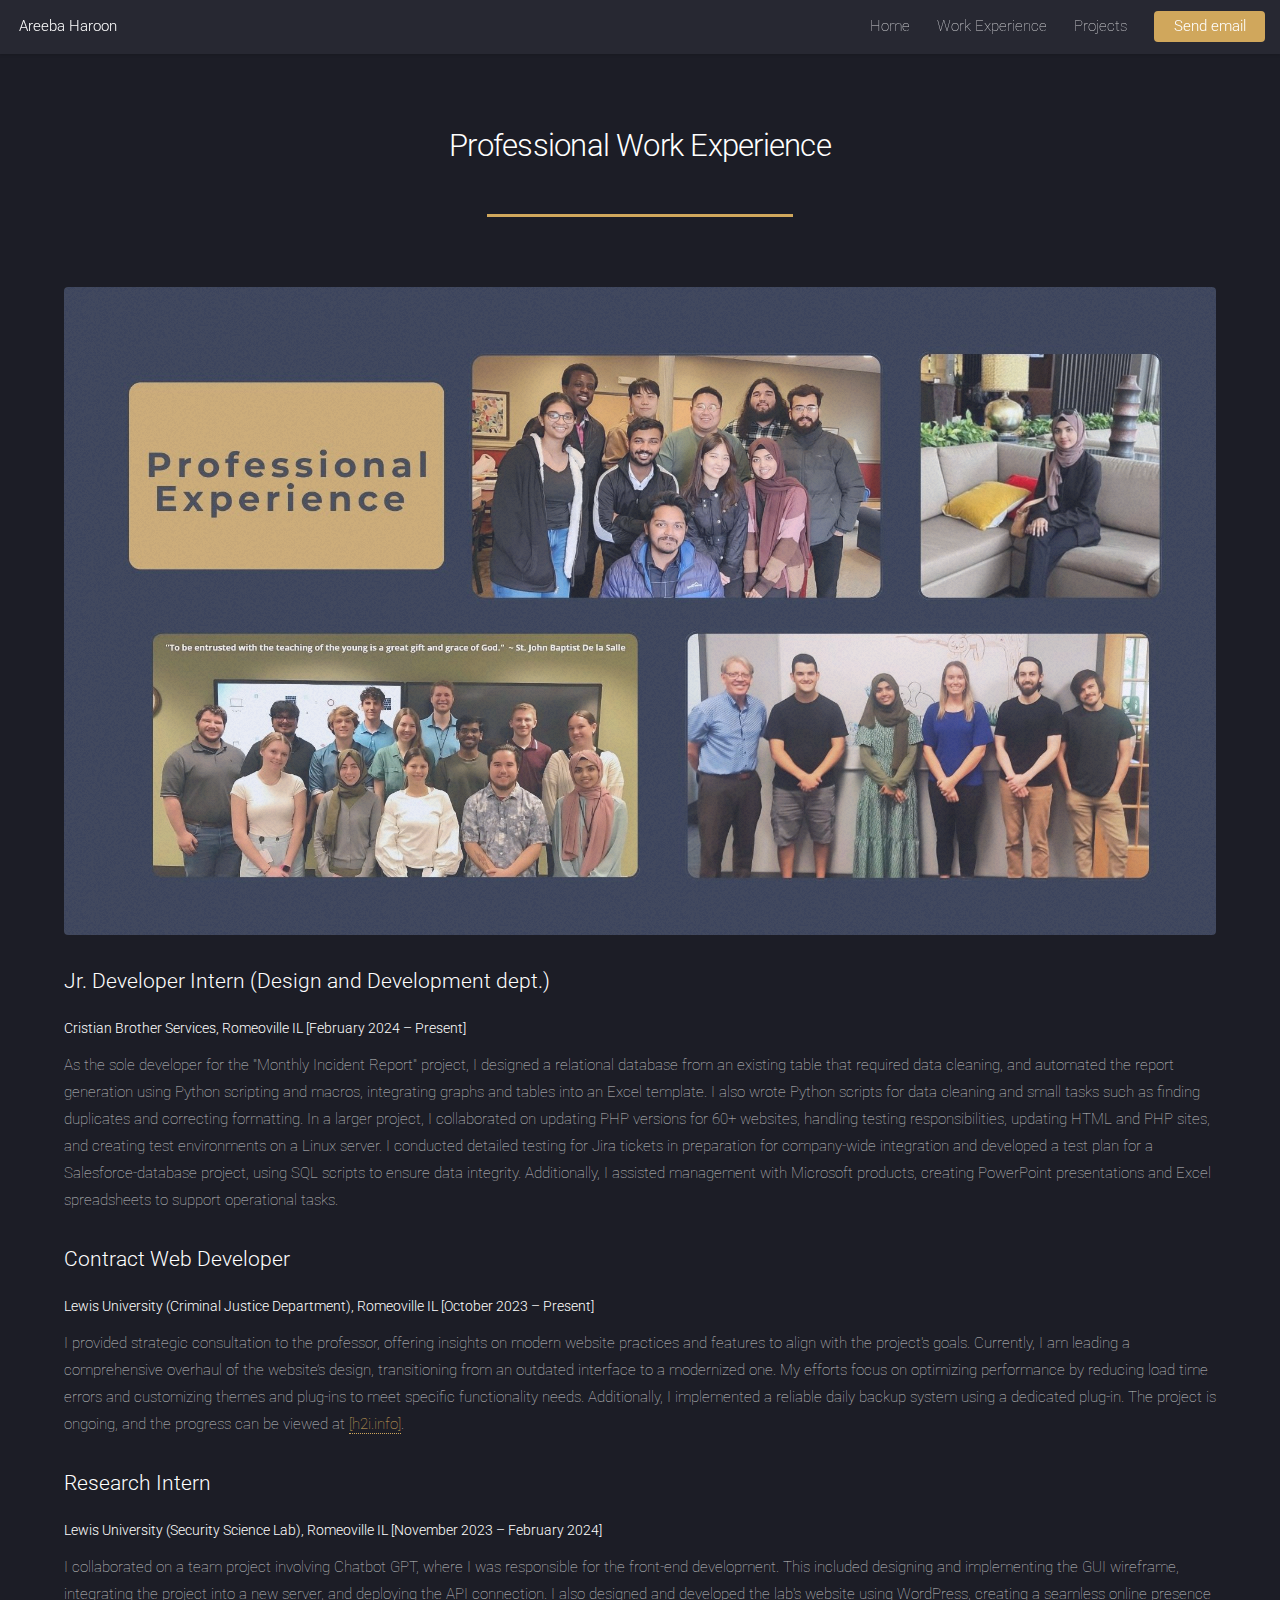
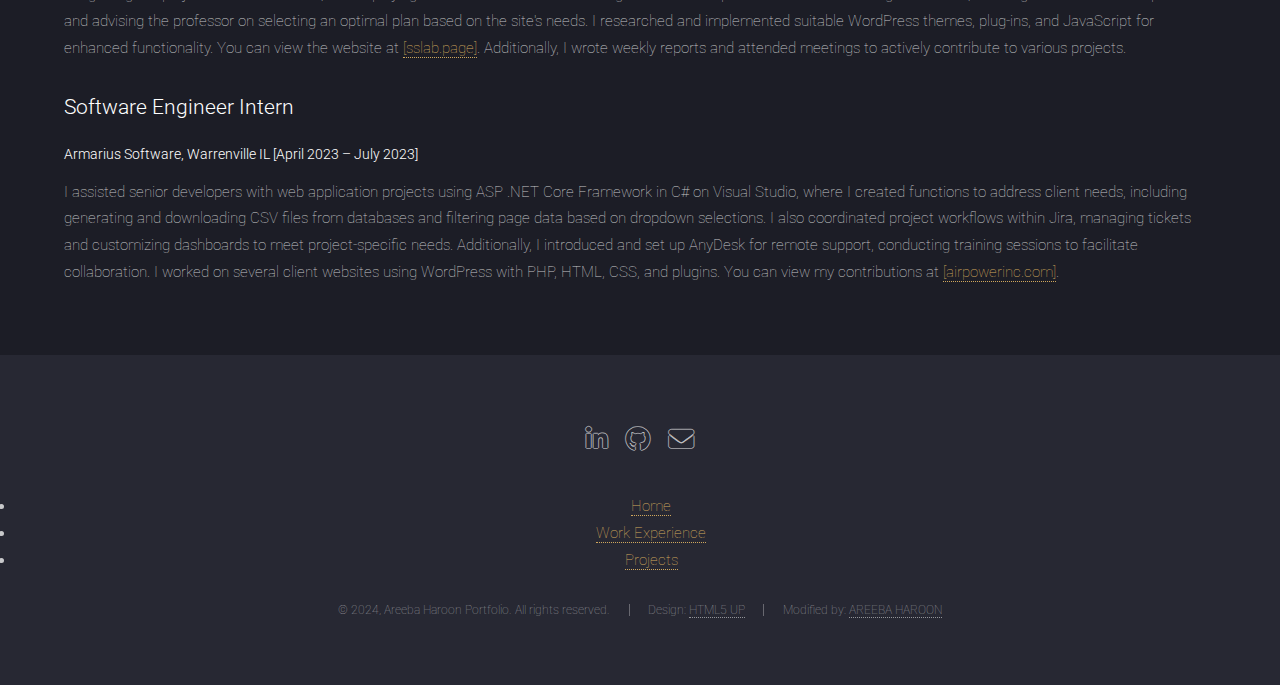
==== commit ff48aad4: "updated" ====
--- a/experience.html
+++ b/experience.html
@@ -43,16 +43,14 @@
 								<p>As the sole developer for the "Monthly Incident Report" project, I designed a relational database from an existing table that required data cleaning, and automated the report generation using Python scripting and macros, integrating graphs and tables into an Excel template. I also wrote Python scripts for data cleaning and small tasks such as finding duplicates and correcting formatting. In a larger project, I collaborated on updating PHP versions for 60+ websites, handling testing responsibilities, updating HTML and PHP sites, and creating test environments on a Linux server. I conducted detailed testing for Jira tickets in preparation for company-wide integration and developed a test plan for a Salesforce-database project, using SQL scripts to ensure data integrity. Additionally, I assisted management with Microsoft products, creating PowerPoint presentations and Excel spreadsheets to support operational tasks.</p>
 								<h3>Contract Web Developer</h3>
 								<h5>Lewis University (Criminal Justice Department), Romeoville IL [October 2023 – Present]</h5>
-								<p>I provided strategic consultation to the professor, offering insights on modern website practices and features to align with the project's goals. Currently, I am leading a comprehensive overhaul of the website’s design, transitioning from an outdated interface to a modernized one. My efforts focus on optimizing performance by reducing load time errors and customizing themes and plug-ins to meet specific functionality needs. Additionally, I implemented a reliable daily backup system using a dedicated plug-in. The project is ongoing, and the progress can be viewed at <a href="http://h2i.info" target="_blank" rel="noopener noreferrer">[h2i.info]</a>.</p>								
+								<p>I provided strategic consultation to the professor, offering insights on modern website practices and features to align with the project's goals. Currently, I am leading a comprehensive overhaul of the website’s design, transitioning from an outdated interface to a modernized one. My efforts focus on optimizing performance by reducing load time errors and customizing themes and plug-ins to meet specific functionality needs. Additionally, I implemented a reliable daily backup system using a dedicated plug-in. The project is ongoing, and the progress can be viewed at <a href="https://h2i.info" target="_blank" rel="noopener noreferrer">[h2i.info]</a>.</p>								
 								<h3>Research Intern</h3>
 								<h5>Lewis University (Security Science Lab), Romeoville IL [November 2023 – February 2024]</h5>
-								<p>I collaborated on a team project involving Chatbot GPT, where I was responsible for the front-end development. This included designing and implementing the GUI wireframe, integrating the project into a new server, and deploying the API connection. I also designed and developed the lab's website using WordPress, creating a seamless online presence and advising the professor on selecting an optimal plan based on the site's needs. I researched and implemented suitable WordPress themes, plug-ins, and JavaScript for enhanced functionality. You can view the website at <a href="http://sslab.page"  target="_blank" rel="noopener noreferrer">[sslab.page]</a>. Additionally, I wrote weekly reports and attended meetings to actively contribute to various projects.</p>
+								<p>I collaborated on a team project involving Chatbot GPT, where I was responsible for the front-end development. This included designing and implementing the GUI wireframe, integrating the project into a new server, and deploying the API connection. I also designed and developed the lab's website using WordPress, creating a seamless online presence and advising the professor on selecting an optimal plan based on the site's needs. I researched and implemented suitable WordPress themes, plug-ins, and JavaScript for enhanced functionality. You can view the website at <a href="https://sslab.page"  target="_blank" rel="noopener noreferrer">[sslab.page]</a>. Additionally, I wrote weekly reports and attended meetings to actively contribute to various projects.</p>
 								<h3>Software Engineer Intern</h3>
 								<h5>Armarius Software, Warrenville IL [April 2023 – July 2023]</h5>
-								<p>I collaborated on a team project involving Chatbot GPT, where I was responsible for the front-end development. This included designing and implementing the GUI wireframe, integrating the project into a new server, and deploying the API connection. I also designed and developed the lab's website using WordPress, creating a seamless online presence and advising the professor on selecting an optimal plan based on the site's needs. I researched and implemented suitable WordPress themes, plug-ins, and JavaScript for enhanced functionality. You can view the website at <a href="http://sslab.page"  target="_blank" rel="noopener noreferrer">[sslab.page]</a>. Additionally, I wrote weekly reports and attended meetings to actively contribute to various projects.</p>
-							
+								<p>I assisted senior developers with web application projects using ASP .NET Core Framework in C# on Visual Studio, where I created functions to address client needs, including generating and downloading CSV files from databases and filtering page data based on dropdown selections. I also coordinated project workflows within Jira, managing tickets and customizing dashboards to meet project-specific needs. Additionally, I introduced and set up AnyDesk for remote support, conducting training sessions to facilitate collaboration. I worked on several client websites using WordPress with PHP, HTML, CSS, and plugins. You can view my contributions at <a href="https://airpowerinc.com/blog" target="_blank" rel="noopener noreferrer">[airpowerinc.com]</a>.</p>
 							</section>
-
 					</div>
 				</div>
 
@@ -64,7 +62,7 @@
 					<li><a href="mailto:areeba.haroon@outlook.com" target="_blank" class="icon solid alt fa-envelope"><span class="label">Email</span></a></li>
 				</ul>
 				<ul>
-					<li><a href="home.html">Home</a></li>
+					<li><a href="index.html">Home</a></li>
 					<li><a href="experience.html">Work Experience</a></li>
 					<li><a href="projects.html">Projects</a></li>
 				</ul>
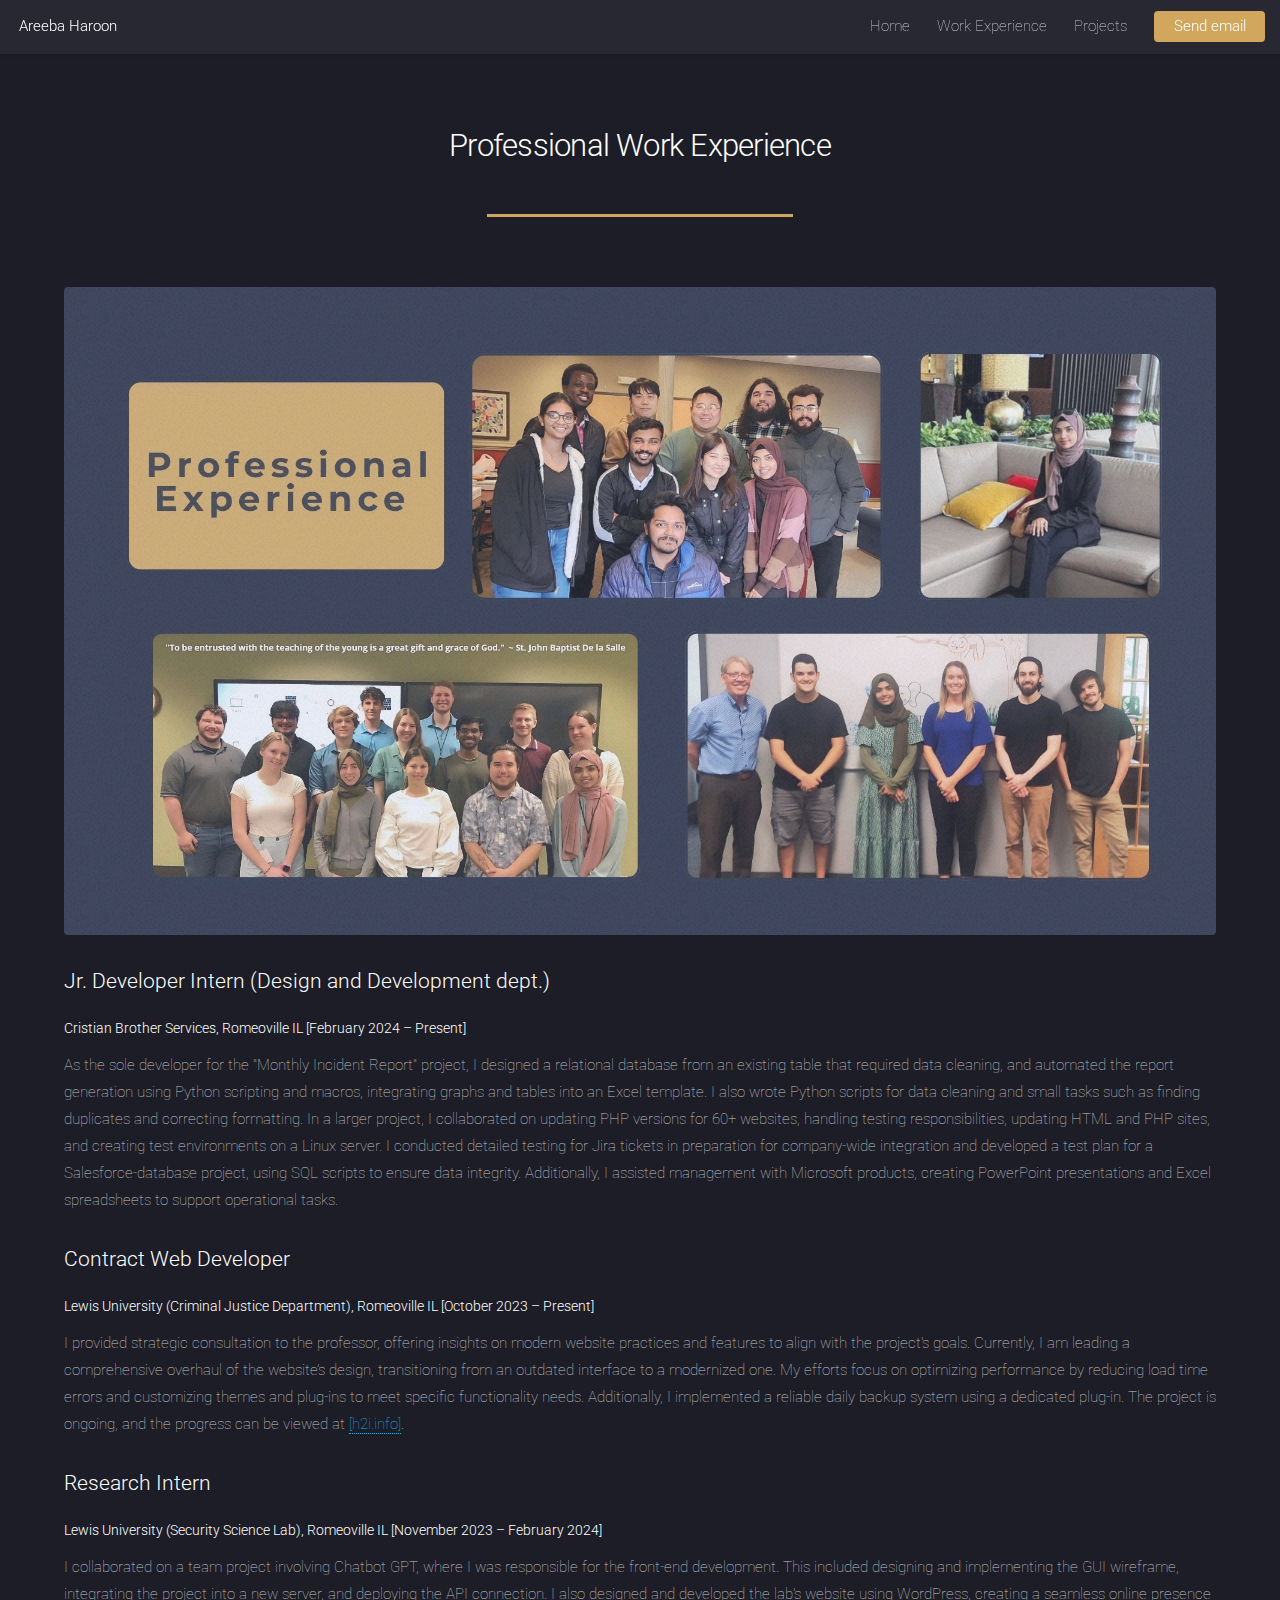
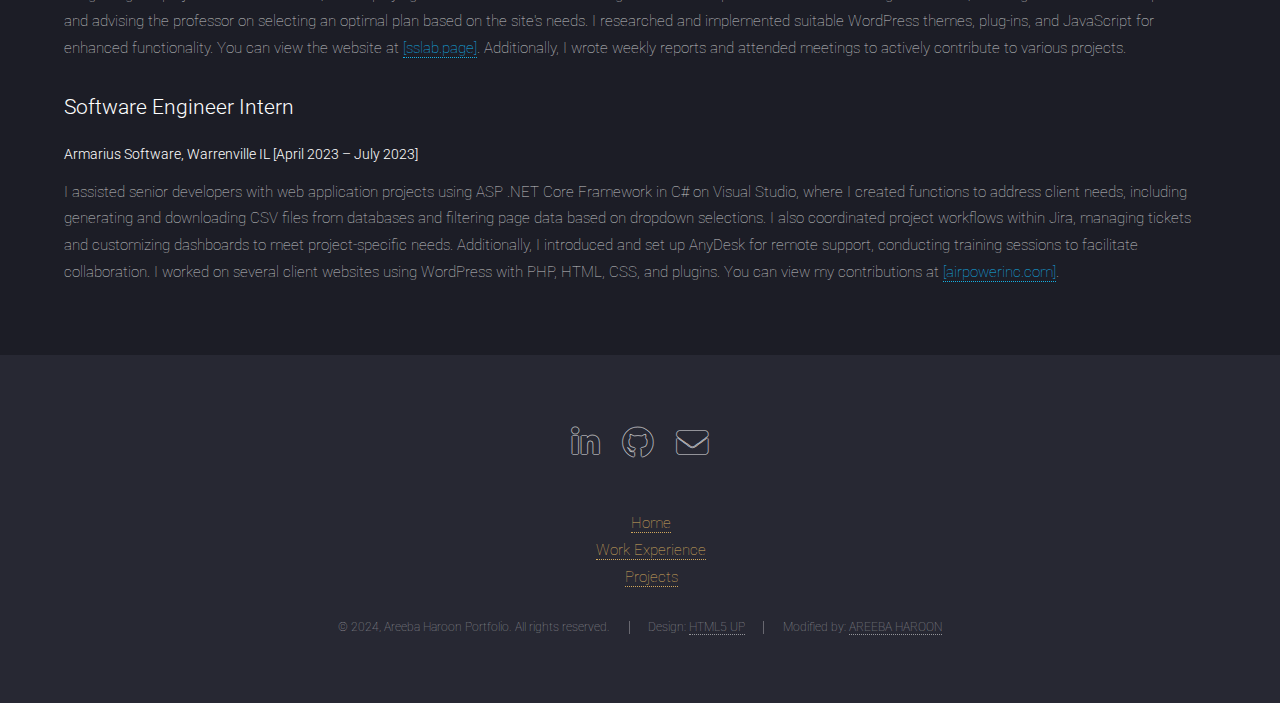
==== commit 0eb95580: "added links and changed some features like glow effect" ====
--- a/experience.html
+++ b/experience.html
@@ -43,13 +43,13 @@
 								<p>As the sole developer for the "Monthly Incident Report" project, I designed a relational database from an existing table that required data cleaning, and automated the report generation using Python scripting and macros, integrating graphs and tables into an Excel template. I also wrote Python scripts for data cleaning and small tasks such as finding duplicates and correcting formatting. In a larger project, I collaborated on updating PHP versions for 60+ websites, handling testing responsibilities, updating HTML and PHP sites, and creating test environments on a Linux server. I conducted detailed testing for Jira tickets in preparation for company-wide integration and developed a test plan for a Salesforce-database project, using SQL scripts to ensure data integrity. Additionally, I assisted management with Microsoft products, creating PowerPoint presentations and Excel spreadsheets to support operational tasks.</p>
 								<h3>Contract Web Developer</h3>
 								<h5>Lewis University (Criminal Justice Department), Romeoville IL [October 2023 – Present]</h5>
-								<p>I provided strategic consultation to the professor, offering insights on modern website practices and features to align with the project's goals. Currently, I am leading a comprehensive overhaul of the website’s design, transitioning from an outdated interface to a modernized one. My efforts focus on optimizing performance by reducing load time errors and customizing themes and plug-ins to meet specific functionality needs. Additionally, I implemented a reliable daily backup system using a dedicated plug-in. The project is ongoing, and the progress can be viewed at <a href="https://h2i.info" target="_blank" rel="noopener noreferrer">[h2i.info]</a>.</p>								
+								<p>I provided strategic consultation to the professor, offering insights on modern website practices and features to align with the project's goals. Currently, I am leading a comprehensive overhaul of the website’s design, transitioning from an outdated interface to a modernized one. My efforts focus on optimizing performance by reducing load time errors and customizing themes and plug-ins to meet specific functionality needs. Additionally, I implemented a reliable daily backup system using a dedicated plug-in. The project is ongoing, and the progress can be viewed at <a class="my-link-style" href="https://h2i.info" target="_blank" rel="noopener noreferrer">[h2i.info]</a>.</p>								
 								<h3>Research Intern</h3>
 								<h5>Lewis University (Security Science Lab), Romeoville IL [November 2023 – February 2024]</h5>
-								<p>I collaborated on a team project involving Chatbot GPT, where I was responsible for the front-end development. This included designing and implementing the GUI wireframe, integrating the project into a new server, and deploying the API connection. I also designed and developed the lab's website using WordPress, creating a seamless online presence and advising the professor on selecting an optimal plan based on the site's needs. I researched and implemented suitable WordPress themes, plug-ins, and JavaScript for enhanced functionality. You can view the website at <a href="https://sslab.page"  target="_blank" rel="noopener noreferrer">[sslab.page]</a>. Additionally, I wrote weekly reports and attended meetings to actively contribute to various projects.</p>
+								<p>I collaborated on a team project involving Chatbot GPT, where I was responsible for the front-end development. This included designing and implementing the GUI wireframe, integrating the project into a new server, and deploying the API connection. I also designed and developed the lab's website using WordPress, creating a seamless online presence and advising the professor on selecting an optimal plan based on the site's needs. I researched and implemented suitable WordPress themes, plug-ins, and JavaScript for enhanced functionality. You can view the website at <a class="my-link-style" href="https://sslab.page"  target="_blank" rel="noopener noreferrer">[sslab.page]</a>. Additionally, I wrote weekly reports and attended meetings to actively contribute to various projects.</p>
 								<h3>Software Engineer Intern</h3>
 								<h5>Armarius Software, Warrenville IL [April 2023 – July 2023]</h5>
-								<p>I assisted senior developers with web application projects using ASP .NET Core Framework in C# on Visual Studio, where I created functions to address client needs, including generating and downloading CSV files from databases and filtering page data based on dropdown selections. I also coordinated project workflows within Jira, managing tickets and customizing dashboards to meet project-specific needs. Additionally, I introduced and set up AnyDesk for remote support, conducting training sessions to facilitate collaboration. I worked on several client websites using WordPress with PHP, HTML, CSS, and plugins. You can view my contributions at <a href="https://airpowerinc.com/blog" target="_blank" rel="noopener noreferrer">[airpowerinc.com]</a>.</p>
+								<p>I assisted senior developers with web application projects using ASP .NET Core Framework in C# on Visual Studio, where I created functions to address client needs, including generating and downloading CSV files from databases and filtering page data based on dropdown selections. I also coordinated project workflows within Jira, managing tickets and customizing dashboards to meet project-specific needs. Additionally, I introduced and set up AnyDesk for remote support, conducting training sessions to facilitate collaboration. I worked on several client websites using WordPress with PHP, HTML, CSS, and plugins. You can view my contributions at <a class="my-link-style" href="https://airpowerinc.com/blog" target="_blank" rel="noopener noreferrer">[airpowerinc.com]</a>.</p>
 							</section>
 					</div>
 				</div>
--- a/assets/css/main.css
+++ b/assets/css/main.css
@@ -6,6 +6,8 @@
 	html5up.net | @ajlkn
 	Free for personal and commercial use under the CCA 3.0 license (html5up.net/license)
 */
+
+
 
 html, body, div, span, applet, object,
 iframe, h1, h2, h3, h4, h5, h6, p, blockquote,
@@ -33,8 +35,56 @@
 	line-height: 1;
 }
 
+/* my css rules*/
+.video-container {
+	position: relative;
+	width: 100%;
+	max-width: 800px; /* You can adjust the max width */
+	padding-top: 56.25%; /* This maintains the 16:9 aspect ratio (9/16 = 0.5625 or 56.25%) */
+	margin: 0 auto; /* Center the video on larger screens */
+}
+
+/* Responsive iframe inside the container */
+.video-container iframe {
+	position: absolute;
+	top: 0;
+	left: 0;
+	width: 100%;
+	height: 100%;
+	border: 0;
+}
+
+.my-link-style {
+	color: rgb(20, 175, 227);
+	border-bottom: dotted 1px;
+	
+}
+
+code{
+	transition: all 0.3s ease;
+}
+
+code:hover{
+	box-shadow: 0 0 20px #e0a941;
+	color: #e0a941;
+}
+
+.my-name-title{
+	transition: all 0.3s ease;
+	box-shadow: 0 0 20px lightblue;
+}
+
+.glow-text {
+	transition: all 0.3s ease; /* Smooth transition */
+	text-shadow: 0 0 10px lightblue, 0 0 20px lightblue, 0 0 30px #d19524;
+}
+
+
+/* end of my css rules */
+
 ol, ul {
 	list-style: none;
+	list-style-type: none;
 }
 
 blockquote, q {
@@ -105,19 +155,21 @@
 		line-height: 1.75em;
 	}
 
+
+
 	a {
 		-moz-transition: border-color 0.2s ease-in-out, color 0.2s ease-in-out;
 		-webkit-transition: border-color 0.2s ease-in-out, color 0.2s ease-in-out;
 		-ms-transition: border-color 0.2s ease-in-out, color 0.2s ease-in-out;
 		transition: border-color 0.2s ease-in-out, color 0.2s ease-in-out;
 		border-bottom: dotted 1px;
-		color: #d0a75c;
+		color: #d0a75c ;
 		text-decoration: none;
 	}
 
 		a:hover {
 			color: #d0a75c !important;
-			border-bottom-color: transparent;
+			border-bottom-color: transparent ;
 		}
 
 	strong, b {
@@ -2577,7 +2629,7 @@
 		}
 
 	ul {
-		list-style: disc;
+		list-style: none;
 		margin: 0 0 2em 0;
 		padding-left: 1em;
 	}
@@ -2607,10 +2659,14 @@
 
 /* Icons */
 
+
 	ul.icons {
 		cursor: default;
+		font-size: 1.2rem;
 		list-style: none;
 		padding-left: 0;
+		transition: all 0.3s ease;
+		
 	}
 
 		ul.icons li {
@@ -2626,6 +2682,10 @@
 
 				ul.icons li .icon:before {
 					font-size: 2em;
+				}
+				.icon:hover {
+					 /* Change icon color on hover */
+					box-shadow: 0 0 30px #d19524; /* Glowing effect */
 				}
 
 /* Actions */
@@ -2856,6 +2916,8 @@
 		.button:hover,
 		.button:active {
 			box-shadow: inset 0 0 0 1px #d0a75c;
+			transition: all 0.3s ease;
+			box-shadow: 0 0 30px #d19524;
 			color: #d0a75c !important;
 		}
 
@@ -3452,7 +3514,7 @@
 	#banner {
 		background-attachment: fixed;
 		background-color: #272833;
-		background-image: url("../../images/Homebackground.gif");
+		background-image: url("../../images/index-bg.jpg");
 		background-position: center center;
 		background-size: cover;
 		box-shadow: 0 0.25em 0.5em 0 rgba(0, 0, 0, 0.25);
@@ -3471,10 +3533,7 @@
 		}
 
 		#banner:after {
-			background-image: -moz-linear-gradient(top, rgba(23, 24, 32, 0.95), rgba(23, 24, 32, 0.95)), url("images/overlay.png");;
-			background-image: -webkit-linear-gradient(top, rgba(23, 24, 32, 0.95), rgba(23, 24, 32, 0.95)), url("images/overlay.png");;
-			background-image: -ms-linear-gradient(top, rgba(23, 24, 32, 0.95), rgba(23, 24, 32, 0.95)), url("images/overlay.png");;
-			background-image: linear-gradient(top, rgba(23, 24, 32, 0.95), rgba(23, 24, 32, 0.95)), url("images/overlay.png");;
+			background-image: -webkit-linear-gradient(top, rgba(28, 30, 41, 0.95), rgba(36, 38, 50, 0.95)), url("images/overlay.png");;
 			content: '';
 			display: block;
 			height: 100%;
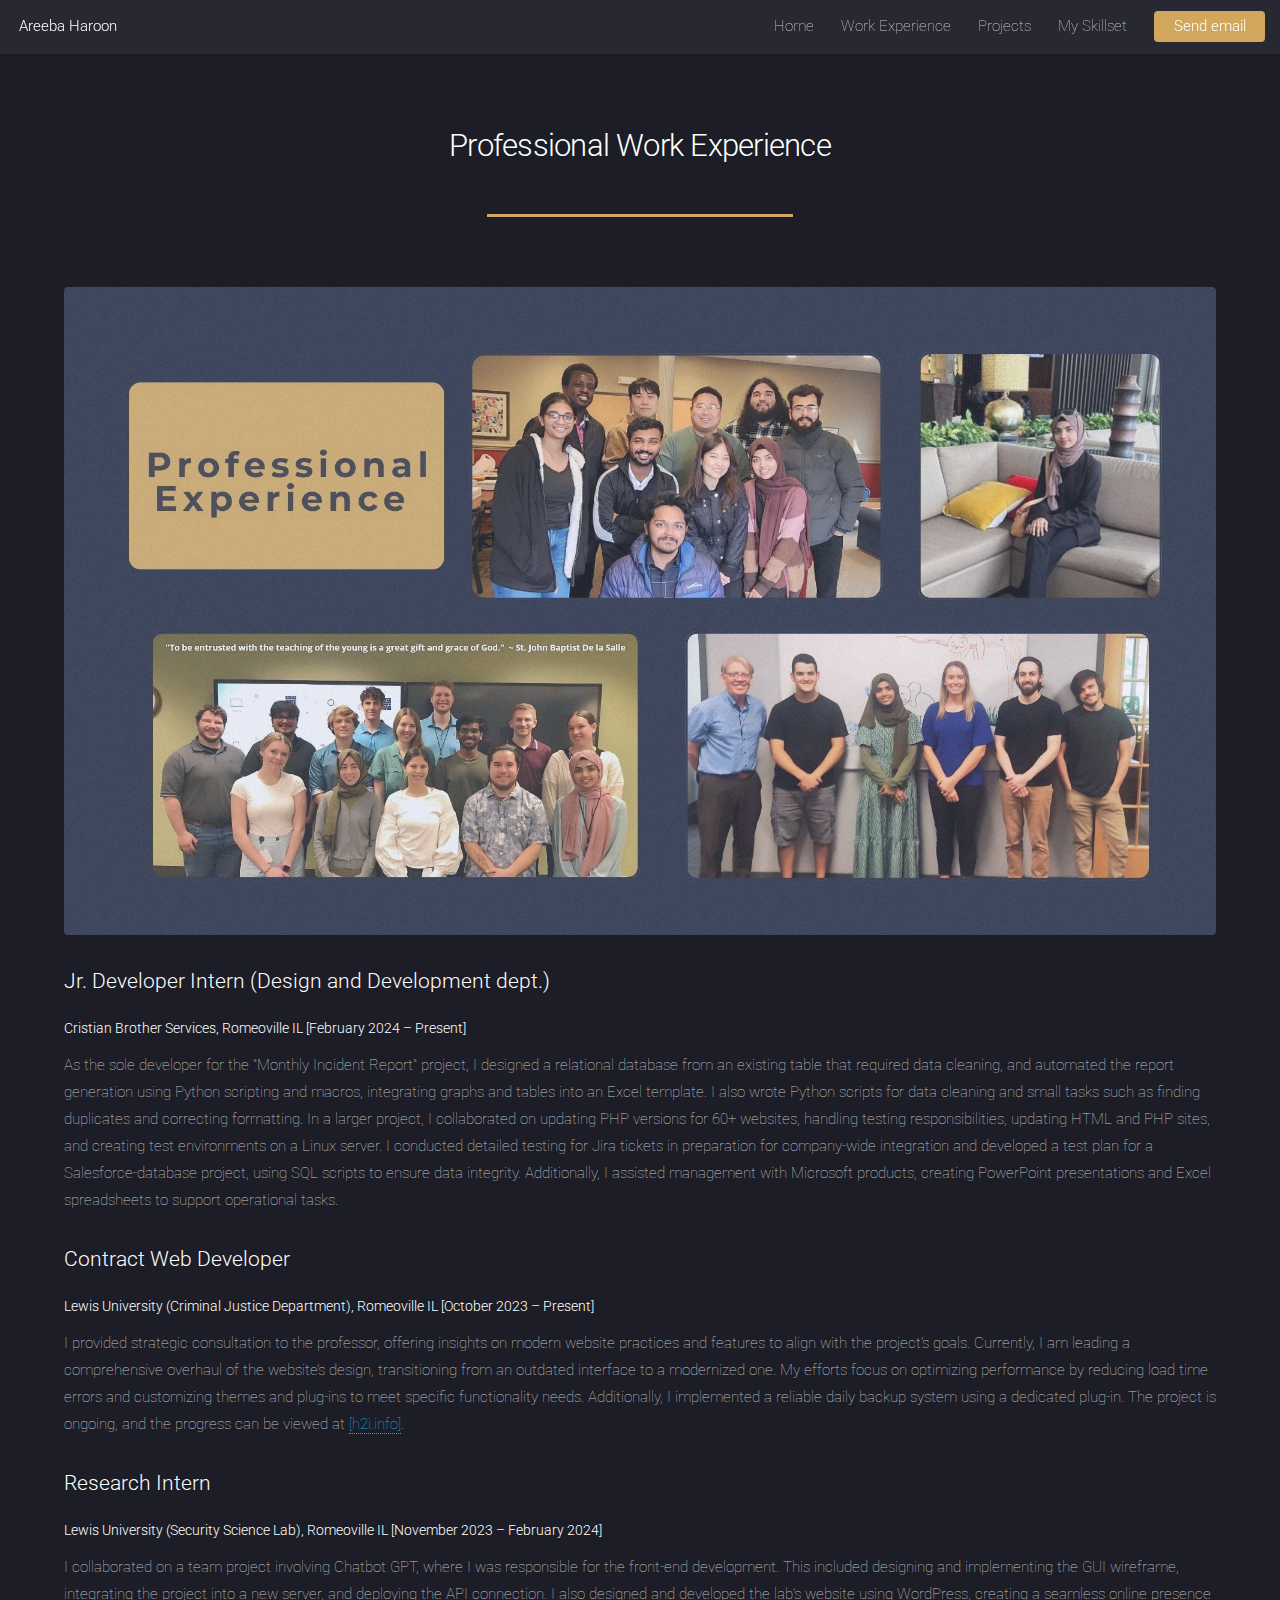
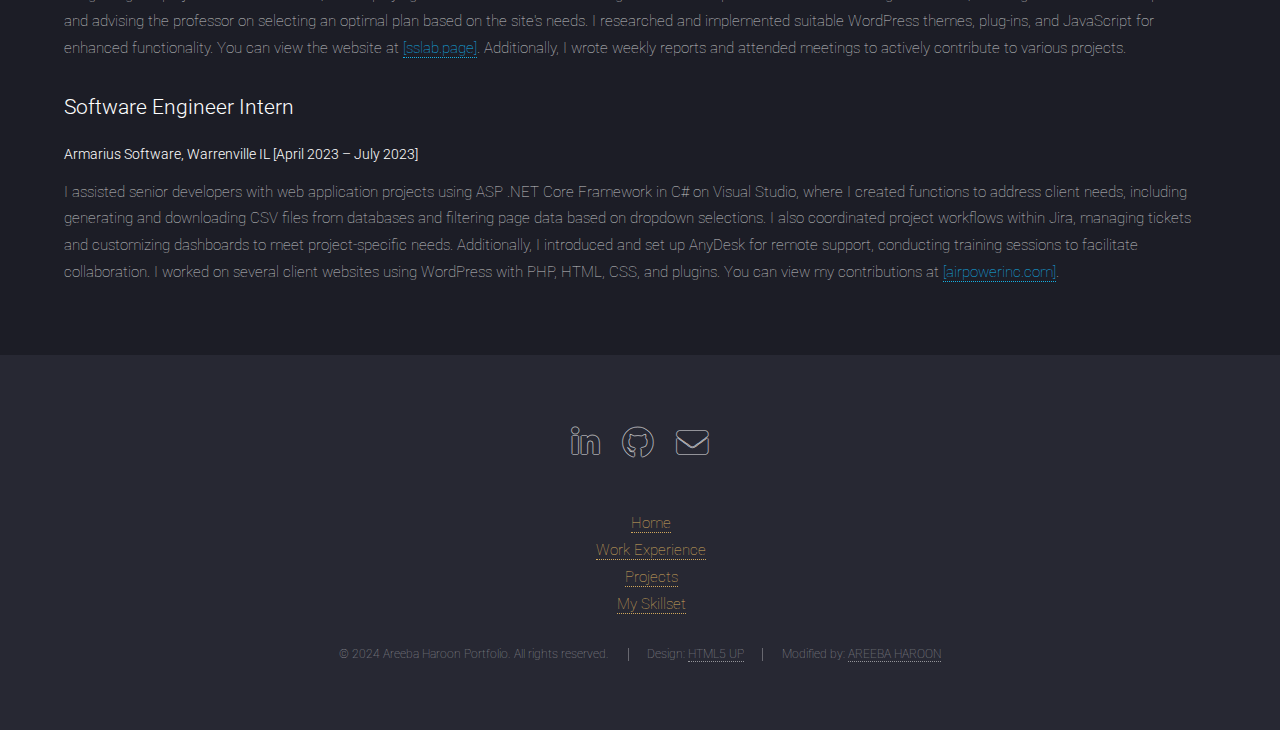
==== commit 64fc20e5: "added vidz znd skills pg." ====
--- a/experience.html
+++ b/experience.html
@@ -23,6 +23,7 @@
 						<li><a href="index.html">Home</a></li>
 						<li><a href="experience.html">Work Experience</a></li>
 						<li><a href="projects.html">Projects</a></li>
+						<li><a href="myskills.html">My Skillset</a></li>
 						<li><a href="mailto:areeba.haroon@outlook.com" class="button primary">Send email</a></li>
 					</ul>
 				</nav>
@@ -65,9 +66,10 @@
 					<li><a href="index.html">Home</a></li>
 					<li><a href="experience.html">Work Experience</a></li>
 					<li><a href="projects.html">Projects</a></li>
+					<li><a href="myskills.html">My Skillset</a></li>
 				</ul>
 				<ul class="copyright">
-					<li>&copy; 2024, Areeba Haroon Portfolio. All rights reserved.</li><li>Design: <a href="http://html5up.net">HTML5 UP</a></li><li>Modified by: <a href="https://www.linkedin.com/in/areeba-haroon-a89050228/">AREEBA HAROON</a></li>
+					<li>&copy; 2024 Areeba Haroon Portfolio. All rights reserved.</li><li>Design: <a href="http://html5up.net">HTML5 UP</a></li><li>Modified by: <a href="https://www.linkedin.com/in/areeba-haroon-a89050228/">AREEBA HAROON</a></li>
 				</ul>
 				</ul>
 			</footer>
--- a/assets/css/main.css
+++ b/assets/css/main.css
@@ -79,6 +79,102 @@
 	text-shadow: 0 0 10px lightblue, 0 0 20px lightblue, 0 0 30px #d19524;
 }
 
+.skills{
+	text-transform: uppercase;
+	width: 600px;
+	margin: 60px auto;
+	color: #fff;
+	padding: 20px auto;
+	box-shadow: 0 14px 28px rgba(0, 0, 0, 0.25), 0 10px 10px rgba(0, 0, 0, 0.22);
+
+	li{
+		list-style: none;
+		padding: 10px;
+	}
+	h3{
+		margin: 5px;
+		text-align: left;
+	}
+}
+
+.bar{
+	background: #353b48;
+	display: block;
+	height: 20px;
+	border: 1px solid rgba(0, 0, 0, 0.3);
+	border-radius: 10px;
+	overflow: hidden;
+	box-shadow: 0 1px 3px rgba(0, 0, 0, 0.12), 0 1px 2px rgba(0, 0, 0, 0.24);
+	transition: all 0.3s cubic-bezier(0.25, 0.8, 0.25, 1);
+}
+
+.bar:hover{
+	box-shadow: 0 14px 28px rgba(0, 0, 0, 0.25), 0 10px 10px rgba(0, 0, 0, 0.22);
+
+}
+
+.bar span{
+	height: 20px;
+	float: left;
+	background: linear-gradient(135deg, rgb(214, 175, 16)0%, rgba(252, 103, 103, 1)100%);
+}
+
+/* skills bars*/
+.html{
+	width: 80%;
+	animation: html 3s;
+}
+
+@keyframes html {
+	0%{
+		width: 0%;
+	}
+	100%{
+		width: 80%;
+	}
+}
+
+.python{
+	width: 95%;
+	animation: python 3s;
+}
+
+@keyframes python {
+	0%{
+		width: 0%;
+	}
+	100%{
+		width: 95%;
+	}
+}
+
+.css{
+	width: 85%;
+	animation: css 3s;
+}
+
+@keyframes css {
+	0%{
+		width: 0%;
+	}
+	100%{
+		width: 85%;
+	}
+}
+
+.database{
+	width: 95%;
+	animation: database 3s;
+}
+
+@keyframes database {
+	0%{
+		width: 0%;
+	}
+	100%{
+		width: 95%;
+	}
+}
 
 /* end of my css rules */
 
@@ -1955,6 +2051,10 @@
 		}
 
 		@media screen and (max-width: 480px) {
+
+			.skills{
+				width: 90%;
+			}
 
 			.row {
 				display: flex;
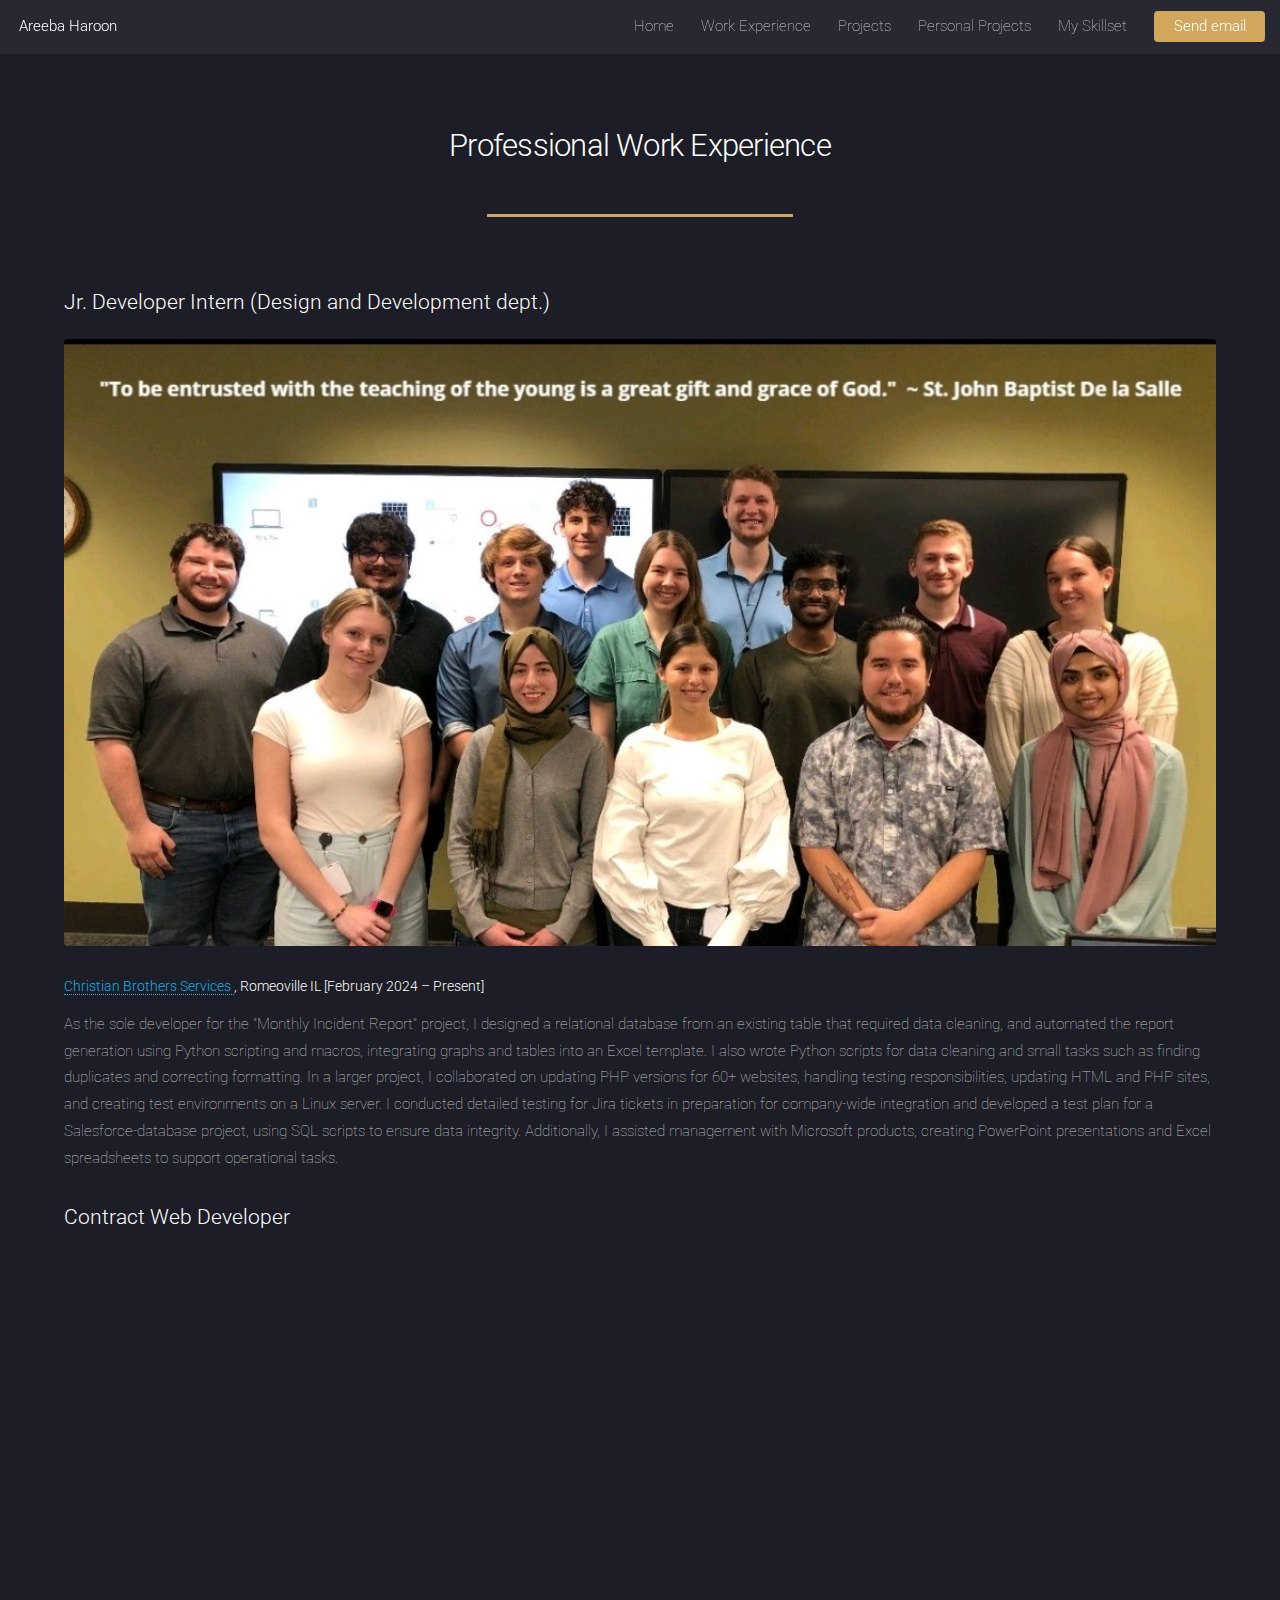
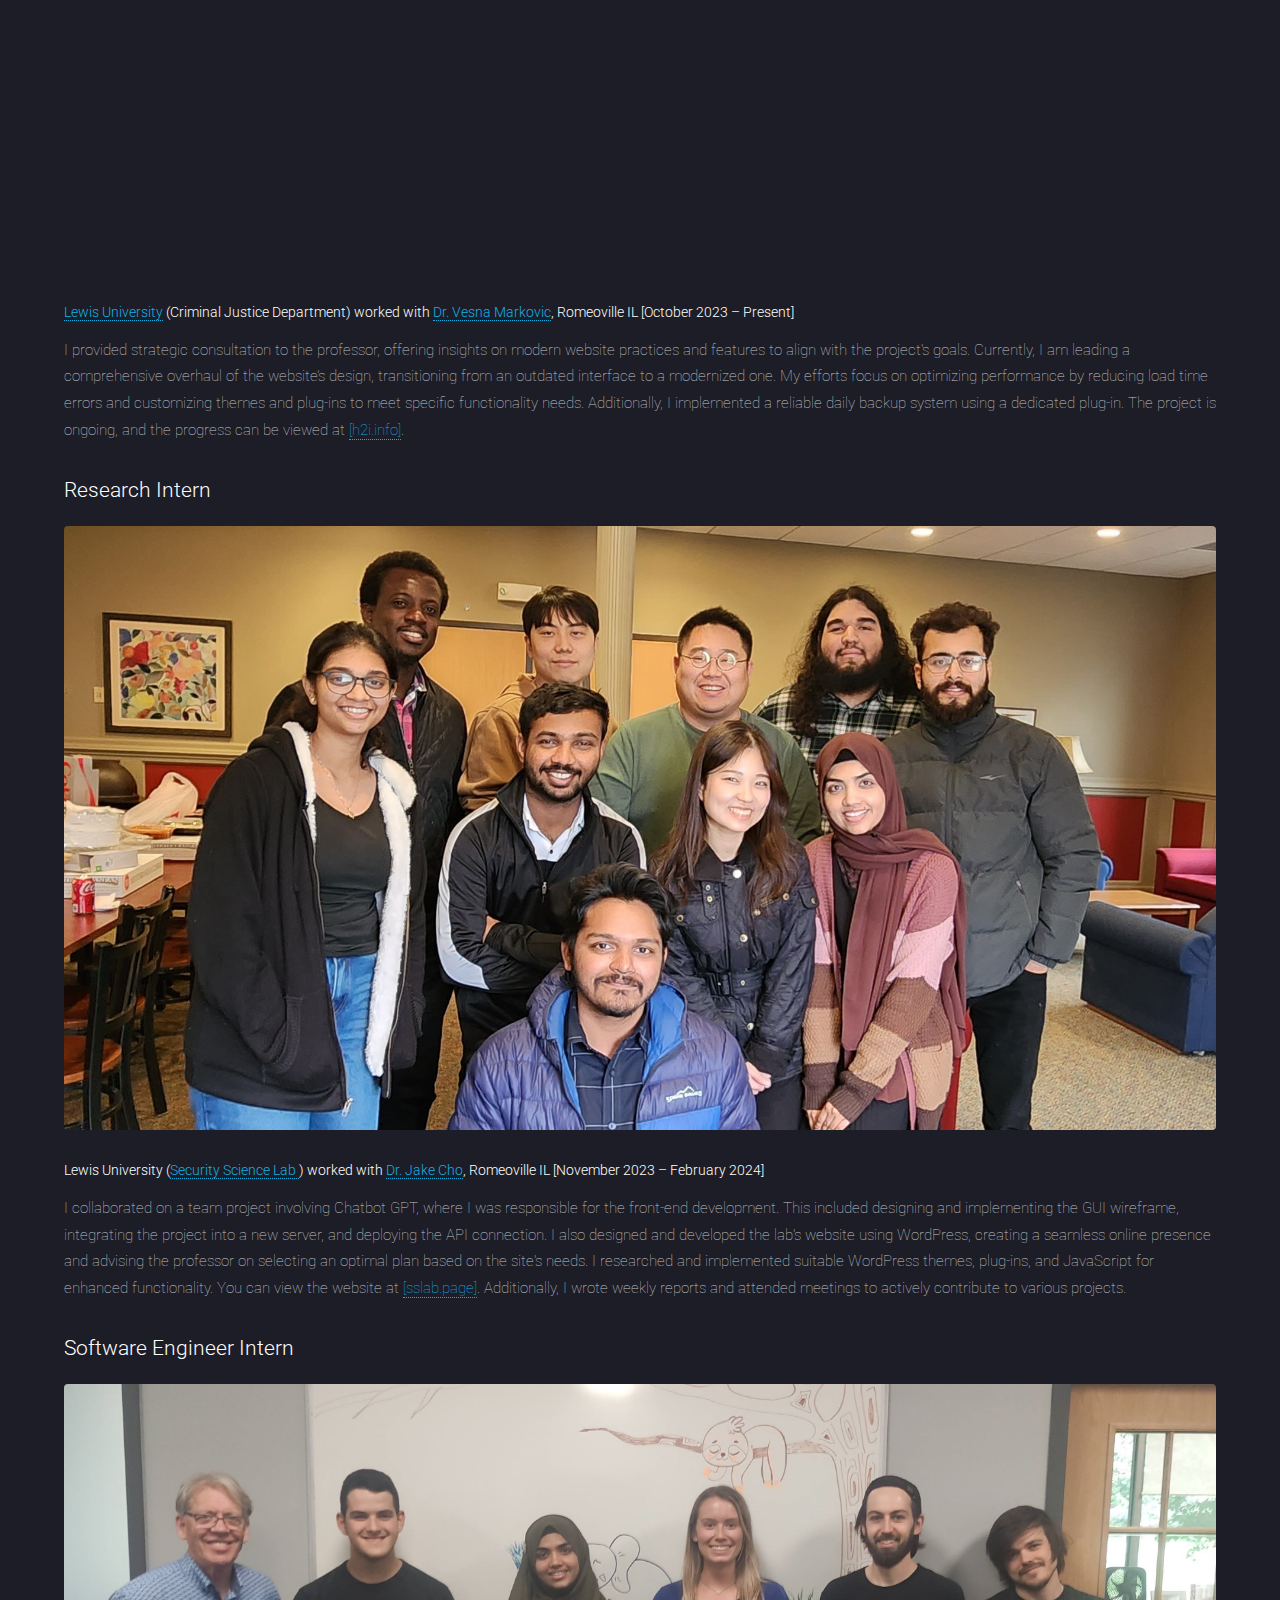
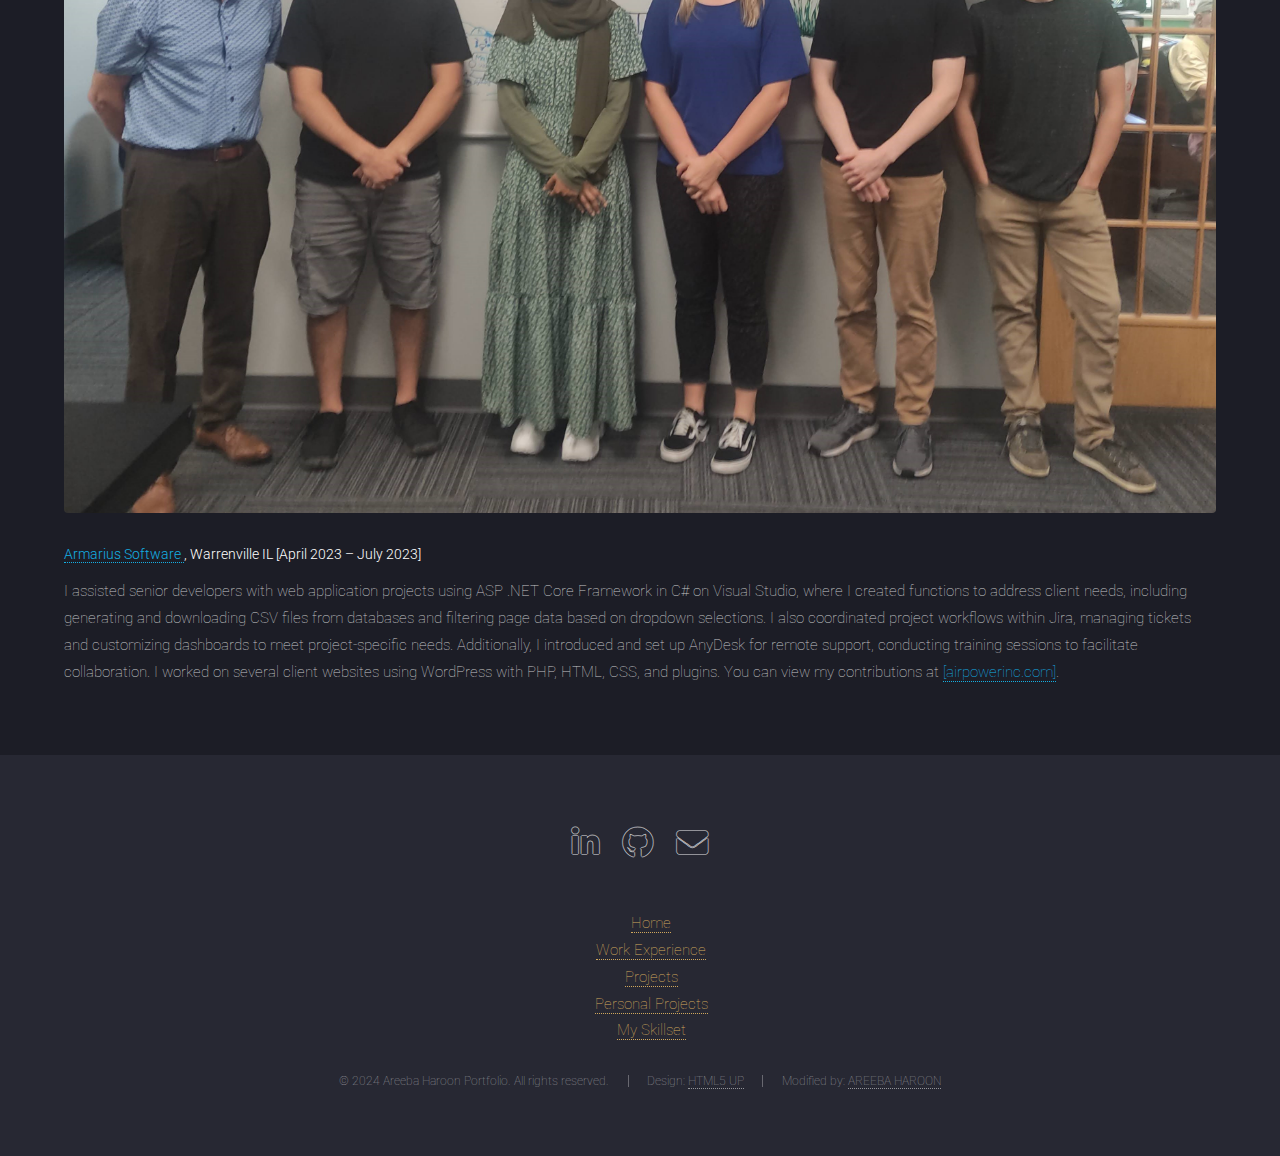
==== commit 01c58147: "some changes and added the projects page" ====
--- a/experience.html
+++ b/experience.html
@@ -23,6 +23,7 @@
 						<li><a href="index.html">Home</a></li>
 						<li><a href="experience.html">Work Experience</a></li>
 						<li><a href="projects.html">Projects</a></li>
+						<li><a href="personal-projects.html">Personal Projects</a></li>
 						<li><a href="myskills.html">My Skillset</a></li>
 						<li><a href="mailto:areeba.haroon@outlook.com" class="button primary">Send email</a></li>
 					</ul>
@@ -37,19 +38,24 @@
 						</header>
 
 						<!-- Content -->
-							<section id="content">
-								<a href="#" class="image fit"><img src="images/experience.jpg" alt="" /></a>
+							<section id="content">							
 								<h3>Jr. Developer Intern (Design and Development dept.)</h3>
-								<h5>Cristian Brother Services, Romeoville IL [February 2024 – Present]</h5>
+								<img class="image fit" src="images/cbs.jpg" alt="" />
+								<h5><a class="my-link-style" href="https://www.linkedin.com/company/christian-brothers-services/posts/?feedView=all" target="_blank" rel="noopener noreferrer" >Christian Brothers Services </a>, Romeoville IL [February 2024 – Present]</h5>
 								<p>As the sole developer for the "Monthly Incident Report" project, I designed a relational database from an existing table that required data cleaning, and automated the report generation using Python scripting and macros, integrating graphs and tables into an Excel template. I also wrote Python scripts for data cleaning and small tasks such as finding duplicates and correcting formatting. In a larger project, I collaborated on updating PHP versions for 60+ websites, handling testing responsibilities, updating HTML and PHP sites, and creating test environments on a Linux server. I conducted detailed testing for Jira tickets in preparation for company-wide integration and developed a test plan for a Salesforce-database project, using SQL scripts to ensure data integrity. Additionally, I assisted management with Microsoft products, creating PowerPoint presentations and Excel spreadsheets to support operational tasks.</p>
 								<h3>Contract Web Developer</h3>
-								<h5>Lewis University (Criminal Justice Department), Romeoville IL [October 2023 – Present]</h5>
+								<div class="video-container">
+									<iframe width="560" height="315" src="https://www.youtube.com/embed/GFlnzMMCq7I?si=f5dZK5ZeV8dqSywy" title="YouTube video player" frameborder="0" allow="accelerometer; autoplay; clipboard-write; encrypted-media; gyroscope; picture-in-picture; web-share" referrerpolicy="strict-origin-when-cross-origin" allowfullscreen></iframe>
+								</div>
+								<h5><a class="my-link-style" href="https://www.lewisu.edu/" target="_blank" rel="noopener noreferrer" >Lewis University</a> (Criminal Justice Department) worked with <a class="my-link-style" href="https://www.linkedin.com/in/vesna-m-lewisu/" target="_blank" rel="noopener noreferrer" >Dr. Vesna Markovic</a>, Romeoville IL [October 2023 – Present]</h5>
 								<p>I provided strategic consultation to the professor, offering insights on modern website practices and features to align with the project's goals. Currently, I am leading a comprehensive overhaul of the website’s design, transitioning from an outdated interface to a modernized one. My efforts focus on optimizing performance by reducing load time errors and customizing themes and plug-ins to meet specific functionality needs. Additionally, I implemented a reliable daily backup system using a dedicated plug-in. The project is ongoing, and the progress can be viewed at <a class="my-link-style" href="https://h2i.info" target="_blank" rel="noopener noreferrer">[h2i.info]</a>.</p>								
 								<h3>Research Intern</h3>
-								<h5>Lewis University (Security Science Lab), Romeoville IL [November 2023 – February 2024]</h5>
+								<img class="image fit" src="images/sslab.jpg" alt="" />
+								<h5>Lewis University (<a class="my-link-style" href="https://sslab.page/" target="_blank" rel="noopener noreferrer" >Security Science Lab </a>) worked with <a class="my-link-style" href="https://www.linkedin.com/in/jaeikcho/" target="_blank" rel="noopener noreferrer" >Dr. Jake Cho</a>, Romeoville IL [November 2023 – February 2024]</h5>
 								<p>I collaborated on a team project involving Chatbot GPT, where I was responsible for the front-end development. This included designing and implementing the GUI wireframe, integrating the project into a new server, and deploying the API connection. I also designed and developed the lab's website using WordPress, creating a seamless online presence and advising the professor on selecting an optimal plan based on the site's needs. I researched and implemented suitable WordPress themes, plug-ins, and JavaScript for enhanced functionality. You can view the website at <a class="my-link-style" href="https://sslab.page"  target="_blank" rel="noopener noreferrer">[sslab.page]</a>. Additionally, I wrote weekly reports and attended meetings to actively contribute to various projects.</p>
 								<h3>Software Engineer Intern</h3>
-								<h5>Armarius Software, Warrenville IL [April 2023 – July 2023]</h5>
+								<img class="image fit" src="images/armarius.jpg" alt="" />
+								<h5><a class="my-link-style" href="https://armariussoftware.com/" target="_blank" rel="noopener noreferrer" >Armarius Software </a>, Warrenville IL [April 2023 – July 2023]</h5>
 								<p>I assisted senior developers with web application projects using ASP .NET Core Framework in C# on Visual Studio, where I created functions to address client needs, including generating and downloading CSV files from databases and filtering page data based on dropdown selections. I also coordinated project workflows within Jira, managing tickets and customizing dashboards to meet project-specific needs. Additionally, I introduced and set up AnyDesk for remote support, conducting training sessions to facilitate collaboration. I worked on several client websites using WordPress with PHP, HTML, CSS, and plugins. You can view my contributions at <a class="my-link-style" href="https://airpowerinc.com/blog" target="_blank" rel="noopener noreferrer">[airpowerinc.com]</a>.</p>
 							</section>
 					</div>
@@ -66,6 +72,7 @@
 					<li><a href="index.html">Home</a></li>
 					<li><a href="experience.html">Work Experience</a></li>
 					<li><a href="projects.html">Projects</a></li>
+					<li><a href="personal-projects.html">Personal Projects</a></li>
 					<li><a href="myskills.html">My Skillset</a></li>
 				</ul>
 				<ul class="copyright">
--- a/assets/css/main.css
+++ b/assets/css/main.css
@@ -36,6 +36,8 @@
 }
 
 /* my css rules*/
+
+
 .video-container {
 	position: relative;
 	width: 100%;
